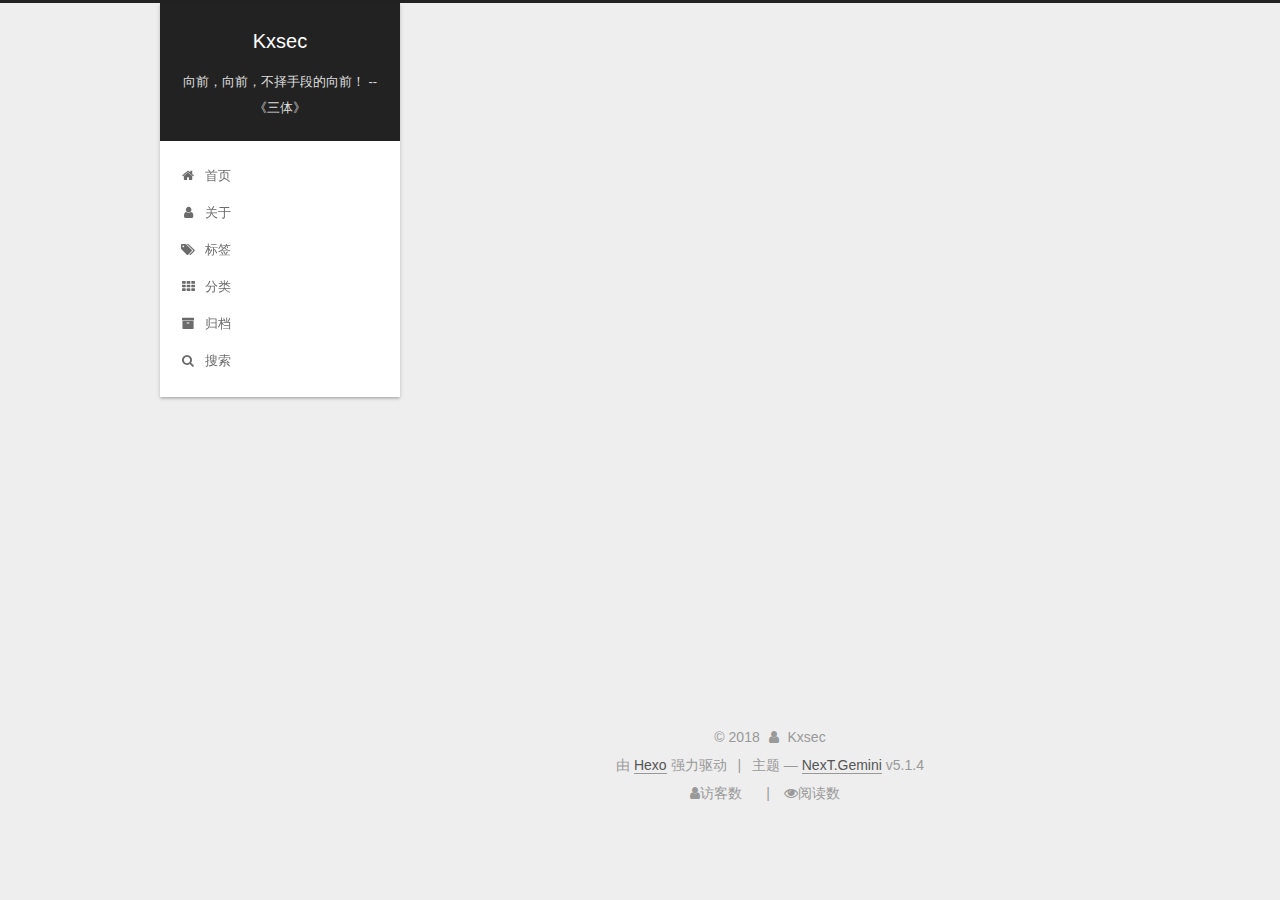
==== about/index.html @ 48787153 "Site updated: 2018-10-13 10:27:13" ====
<!DOCTYPE html>



  


<html class="theme-next gemini use-motion" lang="zh-Hans">
<head>
  <meta charset="UTF-8"/>
<meta http-equiv="X-UA-Compatible" content="IE=edge" />
<meta name="viewport" content="width=device-width, initial-scale=1, maximum-scale=1"/>
<meta name="theme-color" content="#222">









<meta http-equiv="Cache-Control" content="no-transform" />
<meta http-equiv="Cache-Control" content="no-siteapp" />
















  
  
  <link href="/lib/fancybox/source/jquery.fancybox.css?v=2.1.5" rel="stylesheet" type="text/css" />







<link href="/lib/font-awesome/css/font-awesome.min.css?v=4.6.2" rel="stylesheet" type="text/css" />

<link href="/css/main.css?v=5.1.4" rel="stylesheet" type="text/css" />


  <link rel="apple-touch-icon" sizes="180x180" href="/images/apple-touch-icon-next.png?v=5.1.4">


  <link rel="icon" type="image/png" sizes="32x32" href="/images/favicon-32x32-next.png?v=5.1.4">


  <link rel="icon" type="image/png" sizes="16x16" href="/images/favicon-16x16-next.png?v=5.1.4">


  <link rel="mask-icon" href="/images/logo.svg?v=5.1.4" color="#222">





  <meta name="keywords" content="几多离愁" />





  <link rel="alternate" href="/atom.xml" title="Kxsec" type="application/atom+xml" />






<meta name="description" content="总是控制不住自己的三分钟热度，每次总是想着努力去完成自己想要完成的，却往往半途而非。 努力学习，争取早日做一个会写Hello World的Web狗。">
<meta property="og:type" content="website">
<meta property="og:title" content="关于">
<meta property="og:url" content="https://blog.kxsec.com/about/index.html">
<meta property="og:site_name" content="Kxsec">
<meta property="og:description" content="总是控制不住自己的三分钟热度，每次总是想着努力去完成自己想要完成的，却往往半途而非。 努力学习，争取早日做一个会写Hello World的Web狗。">
<meta property="og:locale" content="zh-Hans">
<meta property="og:updated_time" content="2018-04-22T07:34:58.412Z">
<meta name="twitter:card" content="summary">
<meta name="twitter:title" content="关于">
<meta name="twitter:description" content="总是控制不住自己的三分钟热度，每次总是想着努力去完成自己想要完成的，却往往半途而非。 努力学习，争取早日做一个会写Hello World的Web狗。">



<script type="text/javascript" id="hexo.configurations">
  var NexT = window.NexT || {};
  var CONFIG = {
    root: '/',
    scheme: 'Gemini',
    version: '5.1.4',
    sidebar: {"position":"left","display":"post","offset":12,"b2t":false,"scrollpercent":false,"onmobile":false},
    fancybox: true,
    tabs: true,
    motion: {"enable":true,"async":false,"transition":{"post_block":"fadeIn","post_header":"slideDownIn","post_body":"slideDownIn","coll_header":"slideLeftIn","sidebar":"slideUpIn"}},
    duoshuo: {
      userId: '0',
      author: '博主'
    },
    algolia: {
      applicationID: '',
      apiKey: '',
      indexName: '',
      hits: {"per_page":10},
      labels: {"input_placeholder":"Search for Posts","hits_empty":"We didn't find any results for the search: ${query}","hits_stats":"${hits} results found in ${time} ms"}
    }
  };
</script>



  <link rel="canonical" href="https://blog.kxsec.com/about/"/>





  <title>关于 | Kxsec</title>
  








</head>

<body itemscope itemtype="http://schema.org/WebPage" lang="zh-Hans">

  
  
    
  

  <div class="container sidebar-position-left page-post-detail">
    <div class="headband"></div>

    <header id="header" class="header" itemscope itemtype="http://schema.org/WPHeader">
      <div class="header-inner"><div class="site-brand-wrapper">
  <div class="site-meta ">
    

    <div class="custom-logo-site-title">
      <a href="/"  class="brand" rel="start">
        <span class="logo-line-before"><i></i></span>
        <span class="site-title">Kxsec</span>
        <span class="logo-line-after"><i></i></span>
      </a>
    </div>
      
        <p class="site-subtitle">向前，向前，不择手段的向前！ --《三体》</p>
      
  </div>

  <div class="site-nav-toggle">
    <button>
      <span class="btn-bar"></span>
      <span class="btn-bar"></span>
      <span class="btn-bar"></span>
    </button>
  </div>
</div>

<nav class="site-nav">
  

  
    <ul id="menu" class="menu">
      
        
        <li class="menu-item menu-item-home">
          <a href="/" rel="section">
            
              <i class="menu-item-icon fa fa-fw fa-home"></i> <br />
            
            首页
          </a>
        </li>
      
        
        <li class="menu-item menu-item-about">
          <a href="/about/" rel="section">
            
              <i class="menu-item-icon fa fa-fw fa-user"></i> <br />
            
            关于
          </a>
        </li>
      
        
        <li class="menu-item menu-item-tags">
          <a href="/tags/" rel="section">
            
              <i class="menu-item-icon fa fa-fw fa-tags"></i> <br />
            
            标签
          </a>
        </li>
      
        
        <li class="menu-item menu-item-categories">
          <a href="/categories/" rel="section">
            
              <i class="menu-item-icon fa fa-fw fa-th"></i> <br />
            
            分类
          </a>
        </li>
      
        
        <li class="menu-item menu-item-archives">
          <a href="/archives/" rel="section">
            
              <i class="menu-item-icon fa fa-fw fa-archive"></i> <br />
            
            归档
          </a>
        </li>
      

      
        <li class="menu-item menu-item-search">
          
            <a href="javascript:;" class="popup-trigger">
          
            
              <i class="menu-item-icon fa fa-search fa-fw"></i> <br />
            
            搜索
          </a>
        </li>
      
    </ul>
  

  
    <div class="site-search">
      
  <div class="popup search-popup local-search-popup">
  <div class="local-search-header clearfix">
    <span class="search-icon">
      <i class="fa fa-search"></i>
    </span>
    <span class="popup-btn-close">
      <i class="fa fa-times-circle"></i>
    </span>
    <div class="local-search-input-wrapper">
      <input autocomplete="off"
             placeholder="搜索..." spellcheck="false"
             type="text" id="local-search-input">
    </div>
  </div>
  <div id="local-search-result"></div>
</div>



    </div>
  
</nav>



 </div>
    </header>

    <main id="main" class="main">
      <div class="main-inner">
        <div class="content-wrap">
          <div id="content" class="content">
            

  <div id="posts" class="posts-expand">
    
    
    
    <div class="post-block page">
      <header class="post-header">

	<h1 class="post-title" itemprop="name headline">关于</h1>



</header>

      
      
      
      <div class="post-body">
        
        
          <h2 id="总是控制不住自己的三分钟热度，每次总是想着努力去完成自己想要完成的，却往往半途而非。"><a href="#总是控制不住自己的三分钟热度，每次总是想着努力去完成自己想要完成的，却往往半途而非。" class="headerlink" title="总是控制不住自己的三分钟热度，每次总是想着努力去完成自己想要完成的，却往往半途而非。"></a>总是控制不住自己的三分钟热度，每次总是想着努力去完成自己想要完成的，却往往半途而非。</h2><hr>
<h3 id="努力学习，争取早日做一个会写Hello-World的Web狗。"><a href="#努力学习，争取早日做一个会写Hello-World的Web狗。" class="headerlink" title="努力学习，争取早日做一个会写Hello World的Web狗。"></a>努力学习，争取早日做一个会写Hello World的Web狗。</h3>
        
      </div>
      
      
      
    </div>
    
    
    
  </div>


          </div>
          


          

  
    <div class="comments" id="comments">
    </div>
  



        </div>
        
          
  
  <div class="sidebar-toggle">
    <div class="sidebar-toggle-line-wrap">
      <span class="sidebar-toggle-line sidebar-toggle-line-first"></span>
      <span class="sidebar-toggle-line sidebar-toggle-line-middle"></span>
      <span class="sidebar-toggle-line sidebar-toggle-line-last"></span>
    </div>
  </div>

  <aside id="sidebar" class="sidebar">
    
    <div class="sidebar-inner">

      

      
        <ul class="sidebar-nav motion-element">
          <li class="sidebar-nav-toc sidebar-nav-active" data-target="post-toc-wrap">
            文章目录
          </li>
          <li class="sidebar-nav-overview" data-target="site-overview-wrap">
            站点概览
          </li>
        </ul>
      

      <section class="site-overview-wrap sidebar-panel">
        <div class="site-overview">
          <div class="site-author motion-element" itemprop="author" itemscope itemtype="http://schema.org/Person">
            
              <img class="site-author-image" itemprop="image"
                src="http://ou51b4z7g.bkt.clouddn.com/18-1-24/3115122.jpg"
                alt="Kxsec" />
            
              <p class="site-author-name" itemprop="name">Kxsec</p>
              <p class="site-description motion-element" itemprop="description">想去忘却，却怎么都忘却不了的故事</p>
          </div>

          <nav class="site-state motion-element">

            
              <div class="site-state-item site-state-posts">
              
                <a href="/archives/">
              
                  <span class="site-state-item-count">1</span>
                  <span class="site-state-item-name">日志</span>
                </a>
              </div>
            

            

            

          </nav>

          
            <div class="feed-link motion-element">
              <a href="/atom.xml" rel="alternate">
                <i class="fa fa-rss"></i>
                RSS
              </a>
            </div>
          

          
            <div class="links-of-author motion-element">
                
                  <span class="links-of-author-item">
                    <a href="https://github.com/xia-xuan" target="_blank" title="GitHub">
                      
                        <i class="fa fa-fw fa-github"></i>GitHub</a>
                  </span>
                
                  <span class="links-of-author-item">
                    <a href="mailto:admin@lucy-z.cn" target="_blank" title="E-Mail">
                      
                        <i class="fa fa-fw fa-envelope"></i>E-Mail</a>
                  </span>
                
            </div>
          

          
          

          
          
            <div class="links-of-blogroll motion-element links-of-blogroll-block">
              <div class="links-of-blogroll-title">
                <i class="fa  fa-fw fa-link"></i>
                友情链接
              </div>
              <ul class="links-of-blogroll-list">
                
                  <li class="links-of-blogroll-item">
                    <a href="http://www.taolinxs.com/" title="桃林小生" target="_blank">桃林小生</a>
                  </li>
                
              </ul>
            </div>
          

          

        </div>
      </section>

      
      <!--noindex-->
        <section class="post-toc-wrap motion-element sidebar-panel sidebar-panel-active">
          <div class="post-toc">

            
              
            

            
              <div class="post-toc-content"><ol class="nav"><li class="nav-item nav-level-2"><a class="nav-link" href="#总是控制不住自己的三分钟热度，每次总是想着努力去完成自己想要完成的，却往往半途而非。"><span class="nav-number">1.</span> <span class="nav-text">总是控制不住自己的三分钟热度，每次总是想着努力去完成自己想要完成的，却往往半途而非。</span></a><ol class="nav-child"><li class="nav-item nav-level-3"><a class="nav-link" href="#努力学习，争取早日做一个会写Hello-World的Web狗。"><span class="nav-number">1.1.</span> <span class="nav-text">努力学习，争取早日做一个会写Hello World的Web狗。</span></a></li></ol></li></ol></div>
            

          </div>
        </section>
      <!--/noindex-->
      

      

    </div>
  </aside>


        
      </div>
    </main>

    <footer id="footer" class="footer">
      <div class="footer-inner">
        <div class="copyright">&copy; <span itemprop="copyrightYear">2018</span>
  <span class="with-love">
    <i class="fa fa-user"></i>
  </span>
  <span class="author" itemprop="copyrightHolder">Kxsec</span>

  
</div>


  <div class="powered-by">由 <a class="theme-link" target="_blank" href="https://hexo.io">Hexo</a> 强力驱动</div>



  <span class="post-meta-divider">|</span>



  <div class="theme-info">主题 &mdash; <a class="theme-link" target="_blank" href="https://github.com/iissnan/hexo-theme-next">NexT.Gemini</a> v5.1.4</div>




        
<div class="busuanzi-count">
  <script async src="https://dn-lbstatics.qbox.me/busuanzi/2.3/busuanzi.pure.mini.js"></script>

  
    <span class="site-uv">
      <i class="fa fa-user">访客数</i>
      <span class="busuanzi-value" id="busuanzi_value_site_uv"></span>
      
    </span>
  

  
    <span class="site-pv">
      <i class="fa fa-eye">阅读数</i>
      <span class="busuanzi-value" id="busuanzi_value_site_pv"></span>
      
    </span>
  
</div>








        
      </div>
    </footer>

    
      <div class="back-to-top">
        <i class="fa fa-arrow-up"></i>
        
      </div>
    

    

  </div>

  

<script type="text/javascript">
  if (Object.prototype.toString.call(window.Promise) !== '[object Function]') {
    window.Promise = null;
  }
</script>









  












  
  
    <script type="text/javascript" src="/lib/jquery/index.js?v=2.1.3"></script>
  

  
  
    <script type="text/javascript" src="/lib/fastclick/lib/fastclick.min.js?v=1.0.6"></script>
  

  
  
    <script type="text/javascript" src="/lib/jquery_lazyload/jquery.lazyload.js?v=1.9.7"></script>
  

  
  
    <script type="text/javascript" src="/lib/velocity/velocity.min.js?v=1.2.1"></script>
  

  
  
    <script type="text/javascript" src="/lib/velocity/velocity.ui.min.js?v=1.2.1"></script>
  

  
  
    <script type="text/javascript" src="/lib/fancybox/source/jquery.fancybox.pack.js?v=2.1.5"></script>
  


  


  <script type="text/javascript" src="/js/src/utils.js?v=5.1.4"></script>

  <script type="text/javascript" src="/js/src/motion.js?v=5.1.4"></script>



  
  


  <script type="text/javascript" src="/js/src/affix.js?v=5.1.4"></script>

  <script type="text/javascript" src="/js/src/schemes/pisces.js?v=5.1.4"></script>



  
  <script type="text/javascript" src="/js/src/scrollspy.js?v=5.1.4"></script>
<script type="text/javascript" src="/js/src/post-details.js?v=5.1.4"></script>



  


  <script type="text/javascript" src="/js/src/bootstrap.js?v=5.1.4"></script>



  


  




	





  





  










  <script src="//cdn1.lncld.net/static/js/3.0.4/av-min.js"></script>
  <script src="//unpkg.com/valine/dist/Valine.min.js"></script>
  
  <script type="text/javascript">
    var GUEST = ['nick','mail','link'];
    var guest = 'nick,mail,link';
    guest = guest.split(',').filter(item=>{
      return GUEST.indexOf(item)>-1;
    });
    new Valine({
        el: '#comments' ,
        verify: false,
        notify: false,
        appId: 'VLkX0DNXxpxUUmw8aRlpOcux-gzGzoHsz',
        appKey: 'DXpPMRr89WO0cxkoDJTVe1cX',
        placeholder: '为了未来！干杯🍻',
        avatar:'mm',
        guest_info:guest,
        pageSize:'10' || 10,
    });
  </script>



  

  <script type="text/javascript">
    // Popup Window;
    var isfetched = false;
    var isXml = true;
    // Search DB path;
    var search_path = "search.xml";
    if (search_path.length === 0) {
      search_path = "search.xml";
    } else if (/json$/i.test(search_path)) {
      isXml = false;
    }
    var path = "/" + search_path;
    // monitor main search box;

    var onPopupClose = function (e) {
      $('.popup').hide();
      $('#local-search-input').val('');
      $('.search-result-list').remove();
      $('#no-result').remove();
      $(".local-search-pop-overlay").remove();
      $('body').css('overflow', '');
    }

    function proceedsearch() {
      $("body")
        .append('<div class="search-popup-overlay local-search-pop-overlay"></div>')
        .css('overflow', 'hidden');
      $('.search-popup-overlay').click(onPopupClose);
      $('.popup').toggle();
      var $localSearchInput = $('#local-search-input');
      $localSearchInput.attr("autocapitalize", "none");
      $localSearchInput.attr("autocorrect", "off");
      $localSearchInput.focus();
    }

    // search function;
    var searchFunc = function(path, search_id, content_id) {
      'use strict';

      // start loading animation
      $("body")
        .append('<div class="search-popup-overlay local-search-pop-overlay">' +
          '<div id="search-loading-icon">' +
          '<i class="fa fa-spinner fa-pulse fa-5x fa-fw"></i>' +
          '</div>' +
          '</div>')
        .css('overflow', 'hidden');
      $("#search-loading-icon").css('margin', '20% auto 0 auto').css('text-align', 'center');

      $.ajax({
        url: path,
        dataType: isXml ? "xml" : "json",
        async: true,
        success: function(res) {
          // get the contents from search data
          isfetched = true;
          $('.popup').detach().appendTo('.header-inner');
          var datas = isXml ? $("entry", res).map(function() {
            return {
              title: $("title", this).text(),
              content: $("content",this).text(),
              url: $("url" , this).text()
            };
          }).get() : res;
          var input = document.getElementById(search_id);
          var resultContent = document.getElementById(content_id);
          var inputEventFunction = function() {
            var searchText = input.value.trim().toLowerCase();
            var keywords = searchText.split(/[\s\-]+/);
            if (keywords.length > 1) {
              keywords.push(searchText);
            }
            var resultItems = [];
            if (searchText.length > 0) {
              // perform local searching
              datas.forEach(function(data) {
                var isMatch = false;
                var hitCount = 0;
                var searchTextCount = 0;
                var title = data.title.trim();
                var titleInLowerCase = title.toLowerCase();
                var content = data.content.trim().replace(/<[^>]+>/g,"");
                var contentInLowerCase = content.toLowerCase();
                var articleUrl = decodeURIComponent(data.url);
                var indexOfTitle = [];
                var indexOfContent = [];
                // only match articles with not empty titles
                if(title != '') {
                  keywords.forEach(function(keyword) {
                    function getIndexByWord(word, text, caseSensitive) {
                      var wordLen = word.length;
                      if (wordLen === 0) {
                        return [];
                      }
                      var startPosition = 0, position = [], index = [];
                      if (!caseSensitive) {
                        text = text.toLowerCase();
                        word = word.toLowerCase();
                      }
                      while ((position = text.indexOf(word, startPosition)) > -1) {
                        index.push({position: position, word: word});
                        startPosition = position + wordLen;
                      }
                      return index;
                    }

                    indexOfTitle = indexOfTitle.concat(getIndexByWord(keyword, titleInLowerCase, false));
                    indexOfContent = indexOfContent.concat(getIndexByWord(keyword, contentInLowerCase, false));
                  });
                  if (indexOfTitle.length > 0 || indexOfContent.length > 0) {
                    isMatch = true;
                    hitCount = indexOfTitle.length + indexOfContent.length;
                  }
                }

                // show search results

                if (isMatch) {
                  // sort index by position of keyword

                  [indexOfTitle, indexOfContent].forEach(function (index) {
                    index.sort(function (itemLeft, itemRight) {
                      if (itemRight.position !== itemLeft.position) {
                        return itemRight.position - itemLeft.position;
                      } else {
                        return itemLeft.word.length - itemRight.word.length;
                      }
                    });
                  });

                  // merge hits into slices

                  function mergeIntoSlice(text, start, end, index) {
                    var item = index[index.length - 1];
                    var position = item.position;
                    var word = item.word;
                    var hits = [];
                    var searchTextCountInSlice = 0;
                    while (position + word.length <= end && index.length != 0) {
                      if (word === searchText) {
                        searchTextCountInSlice++;
                      }
                      hits.push({position: position, length: word.length});
                      var wordEnd = position + word.length;

                      // move to next position of hit

                      index.pop();
                      while (index.length != 0) {
                        item = index[index.length - 1];
                        position = item.position;
                        word = item.word;
                        if (wordEnd > position) {
                          index.pop();
                        } else {
                          break;
                        }
                      }
                    }
                    searchTextCount += searchTextCountInSlice;
                    return {
                      hits: hits,
                      start: start,
                      end: end,
                      searchTextCount: searchTextCountInSlice
                    };
                  }

                  var slicesOfTitle = [];
                  if (indexOfTitle.length != 0) {
                    slicesOfTitle.push(mergeIntoSlice(title, 0, title.length, indexOfTitle));
                  }

                  var slicesOfContent = [];
                  while (indexOfContent.length != 0) {
                    var item = indexOfContent[indexOfContent.length - 1];
                    var position = item.position;
                    var word = item.word;
                    // cut out 100 characters
                    var start = position - 20;
                    var end = position + 80;
                    if(start < 0){
                      start = 0;
                    }
                    if (end < position + word.length) {
                      end = position + word.length;
                    }
                    if(end > content.length){
                      end = content.length;
                    }
                    slicesOfContent.push(mergeIntoSlice(content, start, end, indexOfContent));
                  }

                  // sort slices in content by search text's count and hits' count

                  slicesOfContent.sort(function (sliceLeft, sliceRight) {
                    if (sliceLeft.searchTextCount !== sliceRight.searchTextCount) {
                      return sliceRight.searchTextCount - sliceLeft.searchTextCount;
                    } else if (sliceLeft.hits.length !== sliceRight.hits.length) {
                      return sliceRight.hits.length - sliceLeft.hits.length;
                    } else {
                      return sliceLeft.start - sliceRight.start;
                    }
                  });

                  // select top N slices in content

                  var upperBound = parseInt('1');
                  if (upperBound >= 0) {
                    slicesOfContent = slicesOfContent.slice(0, upperBound);
                  }

                  // highlight title and content

                  function highlightKeyword(text, slice) {
                    var result = '';
                    var prevEnd = slice.start;
                    slice.hits.forEach(function (hit) {
                      result += text.substring(prevEnd, hit.position);
                      var end = hit.position + hit.length;
                      result += '<b class="search-keyword">' + text.substring(hit.position, end) + '</b>';
                      prevEnd = end;
                    });
                    result += text.substring(prevEnd, slice.end);
                    return result;
                  }

                  var resultItem = '';

                  if (slicesOfTitle.length != 0) {
                    resultItem += "<li><a href='" + articleUrl + "' class='search-result-title'>" + highlightKeyword(title, slicesOfTitle[0]) + "</a>";
                  } else {
                    resultItem += "<li><a href='" + articleUrl + "' class='search-result-title'>" + title + "</a>";
                  }

                  slicesOfContent.forEach(function (slice) {
                    resultItem += "<a href='" + articleUrl + "'>" +
                      "<p class=\"search-result\">" + highlightKeyword(content, slice) +
                      "...</p>" + "</a>";
                  });

                  resultItem += "</li>";
                  resultItems.push({
                    item: resultItem,
                    searchTextCount: searchTextCount,
                    hitCount: hitCount,
                    id: resultItems.length
                  });
                }
              })
            };
            if (keywords.length === 1 && keywords[0] === "") {
              resultContent.innerHTML = '<div id="no-result"><i class="fa fa-search fa-5x" /></div>'
            } else if (resultItems.length === 0) {
              resultContent.innerHTML = '<div id="no-result"><i class="fa fa-frown-o fa-5x" /></div>'
            } else {
              resultItems.sort(function (resultLeft, resultRight) {
                if (resultLeft.searchTextCount !== resultRight.searchTextCount) {
                  return resultRight.searchTextCount - resultLeft.searchTextCount;
                } else if (resultLeft.hitCount !== resultRight.hitCount) {
                  return resultRight.hitCount - resultLeft.hitCount;
                } else {
                  return resultRight.id - resultLeft.id;
                }
              });
              var searchResultList = '<ul class=\"search-result-list\">';
              resultItems.forEach(function (result) {
                searchResultList += result.item;
              })
              searchResultList += "</ul>";
              resultContent.innerHTML = searchResultList;
            }
          }

          if ('auto' === 'auto') {
            input.addEventListener('input', inputEventFunction);
          } else {
            $('.search-icon').click(inputEventFunction);
            input.addEventListener('keypress', function (event) {
              if (event.keyCode === 13) {
                inputEventFunction();
              }
            });
          }

          // remove loading animation
          $(".local-search-pop-overlay").remove();
          $('body').css('overflow', '');

          proceedsearch();
        }
      });
    }

    // handle and trigger popup window;
    $('.popup-trigger').click(function(e) {
      e.stopPropagation();
      if (isfetched === false) {
        searchFunc(path, 'local-search-input', 'local-search-result');
      } else {
        proceedsearch();
      };
    });

    $('.popup-btn-close').click(onPopupClose);
    $('.popup').click(function(e){
      e.stopPropagation();
    });
    $(document).on('keyup', function (event) {
      var shouldDismissSearchPopup = event.which === 27 &&
        $('.search-popup').is(':visible');
      if (shouldDismissSearchPopup) {
        onPopupClose();
      }
    });
  </script>





  

  

  

  
  

  

  

  

<script src="/live2dw/lib/L2Dwidget.min.js?0c58a1486de42ac6cc1c59c7d98ae887"></script><script>L2Dwidget.init({"pluginModelPath":"assets/","model":{"jsonPath":"live2d-widget-model-shizuku"},"display":{"position":"right","width":150,"height":300},"mobile":{"show":true},"log":false,"pluginJsPath":"lib/","pluginRootPath":"live2dw/","tagMode":false});</script></body>
</html>
<script type="text/javascript" src="js/src/love.js"></script>
---- css/main.css ----
/* normalize.css v3.0.2 | MIT License | git.io/normalize */
html {
  font-family: sans-serif; /* 1 */
  -ms-text-size-adjust: 100%; /* 2 */
  -webkit-text-size-adjust: 100%; /* 2 */
}
body {
  margin: 0;
}
article,
aside,
details,
figcaption,
figure,
footer,
header,
hgroup,
main,
menu,
nav,
section,
summary {
  display: block;
}
audio,
canvas,
progress,
video {
  display: inline-block; /* 1 */
  vertical-align: baseline; /* 2 */
}
audio:not([controls]) {
  display: none;
  height: 0;
}
[hidden],
template {
  display: none;
}
a {
  background-color: transparent;
}
a:active,
a:hover {
  outline: 0;
}
abbr[title] {
  border-bottom: 1px dotted;
}
b,
strong {
  font-weight: bold;
}
dfn {
  font-style: italic;
}
h1 {
  font-size: 2em;
  margin: 0.67em 0;
}
mark {
  background: #ff0;
  color: #000;
}
small {
  font-size: 80%;
}
sub,
sup {
  font-size: 75%;
  line-height: 0;
  position: relative;
  vertical-align: baseline;
}
sup {
  top: -0.5em;
}
sub {
  bottom: -0.25em;
}
img {
  border: 0;
}
svg:not(:root) {
  overflow: hidden;
}
figure {
  margin: 1em 40px;
}
hr {
  -moz-box-sizing: content-box;
  box-sizing: content-box;
  height: 0;
}
pre {
  overflow: auto;
}
code,
kbd,
pre,
samp {
  font-family: monospace, monospace;
  font-size: 1em;
}
button,
input,
optgroup,
select,
textarea {
  color: inherit; /* 1 */
  font: inherit; /* 2 */
  margin: 0; /* 3 */
}
button {
  overflow: visible;
}
button,
select {
  text-transform: none;
}
button,
html input[type="button"],
input[type="reset"],
input[type="submit"] {
  -webkit-appearance: button; /* 2 */
  cursor: pointer; /* 3 */
}
button[disabled],
html input[disabled] {
  cursor: default;
}
button::-moz-focus-inner,
input::-moz-focus-inner {
  border: 0;
  padding: 0;
}
input {
  line-height: normal;
}
input[type="checkbox"],
input[type="radio"] {
  box-sizing: border-box; /* 1 */
  padding: 0; /* 2 */
}
input[type="number"]::-webkit-inner-spin-button,
input[type="number"]::-webkit-outer-spin-button {
  height: auto;
}
input[type="search"] {
  -webkit-appearance: textfield; /* 1 */
  -moz-box-sizing: content-box;
  -webkit-box-sizing: content-box; /* 2 */
  box-sizing: content-box;
}
input[type="search"]::-webkit-search-cancel-button,
input[type="search"]::-webkit-search-decoration {
  -webkit-appearance: none;
}
fieldset {
  border: 1px solid #c0c0c0;
  margin: 0 2px;
  padding: 0.35em 0.625em 0.75em;
}
legend {
  border: 0; /* 1 */
  padding: 0; /* 2 */
}
textarea {
  overflow: auto;
}
optgroup {
  font-weight: bold;
}
table {
  border-collapse: collapse;
  border-spacing: 0;
}
td,
th {
  padding: 0;
}
::selection {
  background: #262a30;
  color: #fff;
}
body {
  position: relative;
  font-family: 'Lato', "PingFang SC", "Microsoft YaHei", sans-serif;
  font-size: 14px;
  line-height: 2;
  color: #555;
  background: #eee;
}
@media (max-width: 767px) {
  body {
    padding-right: 0 !important;
  }
}
@media (min-width: 768px) and (max-width: 991px) {
  body {
    padding-right: 0 !important;
  }
}
@media (min-width: 1600px) {
  body {
    font-size: 16px;
  }
}
h1,
h2,
h3,
h4,
h5,
h6 {
  margin: 0;
  padding: 0;
  font-weight: bold;
  line-height: 1.5;
  font-family: 'Lato', "PingFang SC", "Microsoft YaHei", sans-serif;
}
h2,
h3,
h4,
h5,
h6 {
  margin: 20px 0 15px;
}
h1 {
  font-size: 22px;
}
@media (max-width: 767px) {
  h1 {
    font-size: 18px;
  }
}
h2 {
  font-size: 20px;
}
@media (max-width: 767px) {
  h2 {
    font-size: 16px;
  }
}
h3 {
  font-size: 18px;
}
@media (max-width: 767px) {
  h3 {
    font-size: 14px;
  }
}
h4 {
  font-size: 16px;
}
@media (max-width: 767px) {
  h4 {
    font-size: 12px;
  }
}
h5 {
  font-size: 14px;
}
@media (max-width: 767px) {
  h5 {
    font-size: 10px;
  }
}
h6 {
  font-size: 12px;
}
@media (max-width: 767px) {
  h6 {
    font-size: 8px;
  }
}
p {
  margin: 0 0 20px 0;
}
a {
  color: #555;
  text-decoration: none;
  outline: none;
  border-bottom: 1px solid #999;
  word-wrap: break-word;
}
a:hover {
  color: #222;
  border-bottom-color: #222;
}
blockquote {
  margin: 0;
  padding: 0;
}
img {
  display: block;
  margin: auto;
  max-width: 100%;
  height: auto;
}
hr {
  margin: 40px 0;
  height: 3px;
  border: none;
  background-color: #ddd;
  background-image: repeating-linear-gradient(-45deg, #fff, #fff 4px, transparent 4px, transparent 8px);
}
blockquote {
  padding: 0 15px;
  color: #666;
  border-left: 4px solid #ddd;
}
blockquote cite::before {
  content: "-";
  padding: 0 5px;
}
dt {
  font-weight: 700;
}
dd {
  margin: 0;
  padding: 0;
}
kbd {
  border: 1px solid #ccc;
  border-radius: 0.2em;
  box-shadow: 0.1em 0.1em 0.2em rgba(0,0,0,0.1);
  background-color: #f9f9f9;
  font-family: inherit;
  background-image: -webkit-linear-gradient(top, #eee, #fff, #eee);
  padding: 0.1em 0.3em;
  white-space: nowrap;
}
.text-left {
  text-align: left;
}
.text-center {
  text-align: center;
}
.text-right {
  text-align: right;
}
.text-justify {
  text-align: justify;
}
.text-nowrap {
  white-space: nowrap;
}
.text-lowercase {
  text-transform: lowercase;
}
.text-uppercase {
  text-transform: uppercase;
}
.text-capitalize {
  text-transform: capitalize;
}
.center-block {
  display: block;
  margin-left: auto;
  margin-right: auto;
}
.clearfix:before,
.clearfix:after {
  content: " ";
  display: table;
}
.clearfix:after {
  clear: both;
}
.pullquote {
  width: 45%;
}
.pullquote.left {
  float: left;
  margin-left: 5px;
  margin-right: 10px;
}
.pullquote.right {
  float: right;
  margin-left: 10px;
  margin-right: 5px;
}
.affix.affix.affix {
  position: fixed;
}
.translation {
  margin-top: -20px;
  font-size: 14px;
  color: #999;
}
.scrollbar-measure {
  width: 100px;
  height: 100px;
  overflow: scroll;
  position: absolute;
  top: -9999px;
}
.use-motion .motion-element {
  opacity: 0;
}
table {
  margin: 20px 0;
  width: 100%;
  border-collapse: collapse;
  border-spacing: 0;
  border: 1px solid #ddd;
  font-size: 14px;
  table-layout: fixed;
  word-wrap: break-all;
}
table>tbody>tr:nth-of-type(odd) {
  background-color: #f9f9f9;
}
table>tbody>tr:hover {
  background-color: #f5f5f5;
}
caption,
th,
td {
  padding: 8px;
  text-align: left;
  vertical-align: middle;
  font-weight: normal;
}
th,
td {
  border-bottom: 3px solid #ddd;
  border-right: 1px solid #eee;
}
th {
  padding-bottom: 10px;
  font-weight: 700;
}
td {
  border-bottom-width: 1px;
}
html,
body {
  height: 100%;
}
.container {
  position: relative;
  min-height: 100%;
}
.header-inner {
  margin: 0 auto;
  padding: 100px 0 70px;
  width: calc(100% - 252px);
}
@media (min-width: 1600px) {
  .container .header-inner {
    width: 900px;
  }
}
.main {
  padding-bottom: 150px;
}
.main-inner {
  margin: 0 auto;
  width: calc(100% - 252px);
}
@media (min-width: 1600px) {
  .container .main-inner {
    width: 900px;
  }
}
.footer {
  position: absolute;
  left: 0;
  bottom: 0;
  width: 100%;
  min-height: 50px;
}
.footer-inner {
  box-sizing: border-box;
  margin: 20px auto;
  width: calc(100% - 252px);
}
@media (min-width: 1600px) {
  .container .footer-inner {
    width: 900px;
  }
}
pre,
.highlight {
  overflow: auto;
  margin: 20px 0;
  padding: 0;
  font-size: 13px;
  color: #4d4d4c;
  background: #f7f7f7;
  line-height: 1.6;
}
pre,
code {
  font-family: consolas, Menlo, "PingFang SC", "Microsoft YaHei", monospace;
}
code {
  padding: 2px 4px;
  word-wrap: break-word;
  color: #555;
  background: #eee;
  border-radius: 3px;
  font-size: 13px;
}
pre {
  padding: 10px;
}
pre code {
  padding: 0;
  color: #4d4d4c;
  background: none;
  text-shadow: none;
}
.highlight {
  border-radius: 1px;
}
.highlight pre {
  border: none;
  margin: 0;
  padding: 10px 0;
}
.highlight table {
  margin: 0;
  width: auto;
  border: none;
}
.highlight td {
  border: none;
  padding: 0;
}
.highlight figcaption {
  font-size: 1em;
  color: #4d4d4c;
  line-height: 1em;
  margin-bottom: 1em;
}
.highlight figcaption:before,
.highlight figcaption:after {
  content: " ";
  display: table;
}
.highlight figcaption:after {
  clear: both;
}
.highlight figcaption a {
  float: right;
  color: #4d4d4c;
}
.highlight figcaption a:hover {
  border-bottom-color: #4d4d4c;
}
.highlight .gutter pre {
  padding-left: 10px;
  padding-right: 10px;
  color: #869194;
  text-align: right;
  background-color: #eff2f3;
}
.highlight .code pre {
  width: 100%;
  padding-left: 10px;
  padding-right: 10px;
  background-color: #f7f7f7;
}
.highlight .line {
  height: 20px;
}
.gutter {
  -webkit-user-select: none;
  -moz-user-select: none;
  -ms-user-select: none;
  user-select: none;
}
.gist table {
  width: auto;
}
.gist table td {
  border: none;
}
pre .deletion {
  background: #fdd;
}
pre .addition {
  background: #dfd;
}
pre .meta {
  color: #8959a8;
}
pre .comment {
  color: #8e908c;
}
pre .variable,
pre .attribute,
pre .tag,
pre .regexp,
pre .ruby .constant,
pre .xml .tag .title,
pre .xml .pi,
pre .xml .doctype,
pre .html .doctype,
pre .css .id,
pre .css .class,
pre .css .pseudo {
  color: #c82829;
}
pre .number,
pre .preprocessor,
pre .built_in,
pre .literal,
pre .params,
pre .constant,
pre .command {
  color: #f5871f;
}
pre .ruby .class .title,
pre .css .rules .attribute,
pre .string,
pre .value,
pre .inheritance,
pre .header,
pre .ruby .symbol,
pre .xml .cdata,
pre .special,
pre .number,
pre .formula {
  color: #718c00;
}
pre .title,
pre .css .hexcolor {
  color: #3e999f;
}
pre .function,
pre .python .decorator,
pre .python .title,
pre .ruby .function .title,
pre .ruby .title .keyword,
pre .perl .sub,
pre .javascript .title,
pre .coffeescript .title {
  color: #4271ae;
}
pre .keyword,
pre .javascript .function {
  color: #8959a8;
}
.full-image.full-image.full-image.full-image {
  border: none;
  max-width: 100%;
  width: auto;
  margin: 20px auto 25px;
}
@media (min-width: 992px) {
  .full-image.full-image.full-image.full-image {
    max-width: none;
    width: 118%;
    margin: 0 -9%;
  }
}
.blockquote-center,
.page-home .post-type-quote blockquote,
.page-post-detail .post-type-quote blockquote {
  position: relative;
  margin: 40px 0;
  padding: 0;
  border-left: none;
  text-align: center;
}
.blockquote-center::before,
.page-home .post-type-quote blockquote::before,
.page-post-detail .post-type-quote blockquote::before,
.blockquote-center::after,
.page-home .post-type-quote blockquote::after,
.page-post-detail .post-type-quote blockquote::after {
  position: absolute;
  content: ' ';
  display: block;
  width: 100%;
  height: 24px;
  opacity: 0.2;
  background-repeat: no-repeat;
  background-position: 0 -6px;
  background-size: 22px 22px;
}
.blockquote-center::before,
.page-home .post-type-quote blockquote::before,
.page-post-detail .post-type-quote blockquote::before {
  top: -20px;
  background-image: url("../images/quote-l.svg");
  border-top: 1px solid #ccc;
}
.blockquote-center::after,
.page-home .post-type-quote blockquote::after,
.page-post-detail .post-type-quote blockquote::after {
  bottom: -20px;
  background-image: url("../images/quote-r.svg");
  border-bottom: 1px solid #ccc;
  background-position: 100% 8px;
}
.blockquote-center p,
.page-home .post-type-quote blockquote p,
.page-post-detail .post-type-quote blockquote p,
.blockquote-center div,
.page-home .post-type-quote blockquote div,
.page-post-detail .post-type-quote blockquote div {
  text-align: center;
}
.post .post-body .group-picture img {
  box-sizing: border-box;
  padding: 0 3px;
  border: none;
}
.post .group-picture-row {
  overflow: hidden;
  margin-top: 6px;
}
.post .group-picture-row:first-child {
  margin-top: 0;
}
.post .group-picture-column {
  float: left;
}
.page-post-detail .post-body .group-picture-column {
  float: none;
  margin-top: 10px;
  width: auto !important;
}
.page-post-detail .post-body .group-picture-column img {
  margin: 0 auto;
}
.page-archive .group-picture-container {
  overflow: hidden;
}
.page-archive .group-picture-row {
  float: left;
}
.page-archive .group-picture-row:first-child {
  margin-top: 6px;
}
.page-archive .group-picture-column {
  max-width: 150px;
  max-height: 150px;
}
.post-body .note {
  position: relative;
  padding: 15px;
  margin-bottom: 20px;
  border: 1px solid #eee;
  border-left-width: 5px;
  border-radius: 3px;
}
.post-body .note h2,
.post-body .note h3,
.post-body .note h4,
.post-body .note h5,
.post-body .note h6 {
  margin-top: 0;
  margin-bottom: 0;
  border-bottom: initial;
  padding-top: 0 !important;
}
.post-body .note p:first-child,
.post-body .note ul:first-child,
.post-body .note ol:first-child,
.post-body .note table:first-child,
.post-body .note pre:first-child,
.post-body .note blockquote:first-child {
  margin-top: 0;
}
.post-body .note p:last-child,
.post-body .note ul:last-child,
.post-body .note ol:last-child,
.post-body .note table:last-child,
.post-body .note pre:last-child,
.post-body .note blockquote:last-child {
  margin-bottom: 0;
}
.post-body .note.default {
  border-left-color: #777;
}
.post-body .note.default h2,
.post-body .note.default h3,
.post-body .note.default h4,
.post-body .note.default h5,
.post-body .note.default h6 {
  color: #777;
}
.post-body .note.primary {
  border-left-color: #6f42c1;
}
.post-body .note.primary h2,
.post-body .note.primary h3,
.post-body .note.primary h4,
.post-body .note.primary h5,
.post-body .note.primary h6 {
  color: #6f42c1;
}
.post-body .note.info {
  border-left-color: #428bca;
}
.post-body .note.info h2,
.post-body .note.info h3,
.post-body .note.info h4,
.post-body .note.info h5,
.post-body .note.info h6 {
  color: #428bca;
}
.post-body .note.success {
  border-left-color: #5cb85c;
}
.post-body .note.success h2,
.post-body .note.success h3,
.post-body .note.success h4,
.post-body .note.success h5,
.post-body .note.success h6 {
  color: #5cb85c;
}
.post-body .note.warning {
  border-left-color: #f0ad4e;
}
.post-body .note.warning h2,
.post-body .note.warning h3,
.post-body .note.warning h4,
.post-body .note.warning h5,
.post-body .note.warning h6 {
  color: #f0ad4e;
}
.post-body .note.danger {
  border-left-color: #d9534f;
}
.post-body .note.danger h2,
.post-body .note.danger h3,
.post-body .note.danger h4,
.post-body .note.danger h5,
.post-body .note.danger h6 {
  color: #d9534f;
}
.post-body .label {
  display: inline;
  padding: 0 2px;
  white-space: nowrap;
}
.post-body .label.default {
  background-color: #f0f0f0;
}
.post-body .label.primary {
  background-color: #efe6f7;
}
.post-body .label.info {
  background-color: #e5f2f8;
}
.post-body .label.success {
  background-color: #e7f4e9;
}
.post-body .label.warning {
  background-color: #fcf6e1;
}
.post-body .label.danger {
  background-color: #fae8eb;
}
.post-body .tabs {
  position: relative;
  display: block;
  margin-bottom: 20px;
  padding-top: 10px;
}
.post-body .tabs ul.nav-tabs {
  margin: 0;
  padding: 0;
  display: flex;
  margin-bottom: -1px;
}
@media (max-width: 413px) {
  .post-body .tabs ul.nav-tabs {
    display: block;
    margin-bottom: 5px;
  }
}
.post-body .tabs ul.nav-tabs li.tab {
  list-style-type: none !important;
  margin: 0 0.25em 0 0;
  border-top: 3px solid transparent;
  border-left: 1px solid transparent;
  border-right: 1px solid transparent;
}
@media (max-width: 413px) {
  .post-body .tabs ul.nav-tabs li.tab {
    margin: initial;
    border-top: 1px solid transparent;
    border-left: 3px solid transparent;
    border-right: 1px solid transparent;
    border-bottom: 1px solid transparent;
  }
}
.post-body .tabs ul.nav-tabs li.tab a {
  outline: 0;
  border-bottom: initial;
  display: block;
  line-height: 1.8em;
  padding: 0.25em 0.75em;
  transition-duration: 0.2s;
  transition-timing-function: ease-out;
  transition-delay: 0s;
}
.post-body .tabs ul.nav-tabs li.tab a i {
  width: 1.285714285714286em;
}
.post-body .tabs ul.nav-tabs li.tab.active {
  border-top: 3px solid #fc6423;
  border-left: 1px solid #ddd;
  border-right: 1px solid #ddd;
  background-color: #fff;
}
@media (max-width: 413px) {
  .post-body .tabs ul.nav-tabs li.tab.active {
    border-top: 1px solid #ddd;
    border-left: 3px solid #fc6423;
    border-right: 1px solid #ddd;
    border-bottom: 1px solid #ddd;
  }
}
.post-body .tabs ul.nav-tabs li.tab.active a {
  cursor: default;
  color: #555;
}
.post-body .tabs .tab-content {
  background-color: #fff;
}
.post-body .tabs .tab-content .tab-pane {
  border: 1px solid #ddd;
  padding: 20px 20px 0 20px;
}
.post-body .tabs .tab-content .tab-pane:not(.active) {
  display: none !important;
}
.post-body .tabs .tab-content .tab-pane.active {
  display: block !important;
}
.btn {
  display: inline-block;
  padding: 0 20px;
  font-size: 14px;
  color: #555;
  background: #fff;
  border: 2px solid #555;
  text-decoration: none;
  border-radius: 2px;
  transition-property: background-color;
  transition-duration: 0.2s;
  transition-timing-function: ease-in-out;
  transition-delay: 0s;
  line-height: 2;
}
.btn:hover {
  border-color: #222;
  color: #fff;
  background: #222;
}
.btn +.btn {
  margin: 0 0 8px 8px;
}
.btn .fa-fw {
  width: 1.285714285714286em;
  text-align: left;
}
.btn-bar {
  display: block;
  width: 22px;
  height: 2px;
  background: #555;
  border-radius: 1px;
}
.btn-bar+.btn-bar {
  margin-top: 4px;
}
.pagination {
  margin: 120px 0 40px;
  text-align: center;
  border-top: 1px solid #eee;
}
.page-number-basic,
.pagination .prev,
.pagination .next,
.pagination .page-number,
.pagination .space {
  display: inline-block;
  position: relative;
  top: -1px;
  margin: 0 10px;
  padding: 0 11px;
}
@media (max-width: 767px) {
  .page-number-basic,
  .pagination .prev,
  .pagination .next,
  .pagination .page-number,
  .pagination .space {
    margin: 0 5px;
  }
}
.pagination .prev,
.pagination .next,
.pagination .page-number {
  border-bottom: 0;
  border-top: 1px solid #eee;
  transition-property: border-color;
  transition-duration: 0.2s;
  transition-timing-function: ease-in-out;
  transition-delay: 0s;
}
.pagination .prev:hover,
.pagination .next:hover,
.pagination .page-number:hover {
  border-top-color: #222;
}
.pagination .space {
  padding: 0;
  margin: 0;
}
.pagination .prev {
  margin-left: 0;
}
.pagination .next {
  margin-right: 0;
}
.pagination .page-number.current {
  color: #fff;
  background: #ccc;
  border-top-color: #ccc;
}
@media (max-width: 767px) {
  .pagination {
    border-top: none;
  }
  .pagination .prev,
  .pagination .next,
  .pagination .page-number {
    margin-bottom: 10px;
    border-top: 0;
    border-bottom: 1px solid #eee;
    padding: 0 10px;
  }
  .pagination .prev:hover,
  .pagination .next:hover,
  .pagination .page-number:hover {
    border-bottom-color: #222;
  }
}
.comments {
  margin: 60px 20px 0;
}
.tag-cloud {
  text-align: center;
}
.tag-cloud a {
  display: inline-block;
  margin: 10px;
}
.back-to-top {
  box-sizing: border-box;
  position: fixed;
  bottom: -100px;
  right: 30px;
  z-index: 1050;
  padding: 0 6px;
  width: 24px;
  background: #222;
  font-size: 12px;
  opacity: 0.6;
  color: #fff;
  cursor: pointer;
  text-align: center;
  -webkit-transform: translateZ(0);
  transition-property: bottom;
  transition-duration: 0.2s;
  transition-timing-function: ease-in-out;
  transition-delay: 0s;
}
@media (min-width: 768px) and (max-width: 991px) {
  .back-to-top {
    display: none !important;
  }
}
@media (max-width: 767px) {
  .back-to-top {
    display: none !important;
  }
}
.back-to-top.back-to-top-on {
  bottom: 30px;
}
.header {
  background: transparent;
}
.header-inner {
  position: relative;
}
.headband {
  height: 3px;
  background: #222;
}
.site-meta {
  margin: 0;
  text-align: center;
}
@media (max-width: 767px) {
  .site-meta {
    text-align: center;
  }
}
.brand {
  position: relative;
  display: inline-block;
  padding: 0 40px;
  color: #fff;
  background: #222;
  border-bottom: none;
}
.brand:hover {
  color: #fff;
}
.logo {
  display: inline-block;
  margin-right: 5px;
  line-height: 36px;
  vertical-align: top;
}
.site-title {
  display: inline-block;
  vertical-align: top;
  line-height: 36px;
  font-size: 20px;
  font-weight: normal;
  font-family: 'Lato', "PingFang SC", "Microsoft YaHei", sans-serif;
}
.site-subtitle {
  margin-top: 10px;
  font-size: 13px;
  color: #ddd;
}
.use-motion .brand {
  opacity: 0;
}
.use-motion .logo,
.use-motion .site-title,
.use-motion .site-subtitle {
  opacity: 0;
  position: relative;
  top: -10px;
}
.site-nav-toggle {
  display: none;
  position: absolute;
  top: 10px;
  left: 10px;
}
@media (max-width: 767px) {
  .site-nav-toggle {
    display: block;
  }
}
.site-nav-toggle button {
  margin-top: 2px;
  padding: 9px 10px;
  background: transparent;
  border: none;
}
@media (max-width: 767px) {
  .site-nav {
    display: none;
    margin: 0 -10px;
    padding: 0 10px;
    clear: both;
    border-top: 1px solid #ddd;
  }
}
@media (min-width: 768px) and (max-width: 991px) {
  .site-nav {
    display: block !important;
  }
}
@media (min-width: 992px) {
  .site-nav {
    display: block !important;
  }
}
.menu {
  margin-top: 20px;
  padding-left: 0;
  text-align: center;
}
.menu .menu-item {
  display: inline-block;
  margin: 0 10px;
  list-style: none;
}
@media screen and (max-width: 767px) {
  .menu .menu-item {
    margin-top: 10px;
  }
}
.menu .menu-item a {
  display: block;
  font-size: 13px;
  line-height: inherit;
  border-bottom: 1px solid transparent;
  transition-property: border-color;
  transition-duration: 0.2s;
  transition-timing-function: ease-in-out;
  transition-delay: 0s;
}
.menu .menu-item a:hover,
.menu-item-active a {
  border-bottom-color: #222;
}
.menu .menu-item .fa {
  margin-right: 5px;
}
.use-motion .menu-item {
  opacity: 0;
}
.post-body {
  font-family: 'Lato', "PingFang SC", "Microsoft YaHei", sans-serif;
}
@media (max-width: 767px) {
  .post-body {
    word-break: break-word;
  }
}
.post-body .fancybox img {
  display: block !important;
  margin: 0 auto;
  cursor: pointer;
  cursor: zoom-in;
  cursor: -webkit-zoom-in;
}
.post-body .image-caption,
.post-body .figure .caption {
  margin: -20px auto 15px;
  text-align: center;
  font-size: 14px;
  color: #999;
  font-weight: bold;
  line-height: 1;
}
.post-sticky-flag {
  display: inline-block;
  font-size: 16px;
  -ms-transform: rotate(30deg);
  -webkit-transform: rotate(30deg);
  -moz-transform: rotate(30deg);
  -ms-transform: rotate(30deg);
  -o-transform: rotate(30deg);
  transform: rotate(30deg);
}
.use-motion .post-block,
.use-motion .pagination,
.use-motion .comments {
  opacity: 0;
}
.use-motion .post-header {
  opacity: 0;
}
.use-motion .post-body {
  opacity: 0;
}
.use-motion .collection-title {
  opacity: 0;
}
.posts-expand {
  padding-top: 40px;
}
@media (max-width: 767px) {
  .posts-expand {
    margin: 0 20px;
  }
  .post-body pre .gutter pre {
    padding-right: 10px;
  }
  .post-body .highlight {
    margin-left: 0px;
    margin-right: 0px;
    padding: 0;
  }
  .post-body .highlight .gutter pre {
    padding-right: 10px;
  }
}
@media (min-width: 992px) {
  .posts-expand .post-body {
    text-align: justify;
  }
}
.posts-expand .post-body h2,
.posts-expand .post-body h3,
.posts-expand .post-body h4,
.posts-expand .post-body h5,
.posts-expand .post-body h6 {
  padding-top: 10px;
}
.posts-expand .post-body h2 .header-anchor,
.posts-expand .post-body h3 .header-anchor,
.posts-expand .post-body h4 .header-anchor,
.posts-expand .post-body h5 .header-anchor,
.posts-expand .post-body h6 .header-anchor {
  float: right;
  margin-left: 10px;
  color: #ccc;
  border-bottom-style: none;
  visibility: hidden;
}
.posts-expand .post-body h2 .header-anchor:hover,
.posts-expand .post-body h3 .header-anchor:hover,
.posts-expand .post-body h4 .header-anchor:hover,
.posts-expand .post-body h5 .header-anchor:hover,
.posts-expand .post-body h6 .header-anchor:hover {
  color: inherit;
}
.posts-expand .post-body h2:hover .header-anchor,
.posts-expand .post-body h3:hover .header-anchor,
.posts-expand .post-body h4:hover .header-anchor,
.posts-expand .post-body h5:hover .header-anchor,
.posts-expand .post-body h6:hover .header-anchor {
  visibility: visible;
}
.posts-expand .post-body ul li {
  list-style: circle;
}
.posts-expand .post-body img {
  box-sizing: border-box;
  margin: auto;
  padding: 3px;
  border: 1px solid #ddd;
}
.posts-expand .post-body .fancybox img {
  margin: 0 auto 25px;
}
@media (max-width: 767px) {
  .posts-collapse {
    margin: 0 20px;
  }
  .posts-collapse .post-title,
  .posts-collapse .post-meta {
    display: block;
    width: auto;
    text-align: left;
  }
}
.posts-collapse {
  position: relative;
  z-index: 1010;
  margin-left: 55px;
}
.posts-collapse::after {
  content: " ";
  position: absolute;
  top: 20px;
  left: 0;
  margin-left: -2px;
  width: 4px;
  height: 100%;
  background: #f5f5f5;
  z-index: -1;
}
@media (max-width: 767px) {
  .posts-collapse {
    margin: 0 20px;
  }
}
.posts-collapse .collection-title {
  position: relative;
  margin: 60px 0;
}
.posts-collapse .collection-title h1,
.posts-collapse .collection-title h2 {
  margin-left: 20px;
}
.posts-collapse .collection-title small {
  color: #bbb;
  margin-left: 5px;
}
.posts-collapse .collection-title::before {
  content: " ";
  position: absolute;
  left: 0;
  top: 50%;
  margin-left: -4px;
  margin-top: -4px;
  width: 8px;
  height: 8px;
  background: #bbb;
  border-radius: 50%;
}
.posts-collapse .post {
  margin: 30px 0;
}
.posts-collapse .post-header {
  position: relative;
  transition-duration: 0.2s;
  transition-timing-function: ease-in-out;
  transition-delay: 0s;
  transition-property: border;
  border-bottom: 1px dashed #ccc;
}
.posts-collapse .post-header::before {
  content: " ";
  position: absolute;
  left: 0;
  top: 12px;
  width: 6px;
  height: 6px;
  margin-left: -4px;
  background: #bbb;
  border-radius: 50%;
  border: 1px solid #fff;
  transition-duration: 0.2s;
  transition-timing-function: ease-in-out;
  transition-delay: 0s;
  transition-property: background;
}
.posts-collapse .post-header:hover {
  border-bottom-color: #666;
}
.posts-collapse .post-header:hover::before {
  background: #222;
}
.posts-collapse .post-meta {
  position: absolute;
  font-size: 12px;
  left: 20px;
  top: 5px;
}
.posts-collapse .post-comments-count {
  display: none;
}
.posts-collapse .post-title {
  margin-left: 60px;
  font-size: 16px;
  font-weight: normal;
  line-height: inherit;
}
.posts-collapse .post-title::after {
  margin-left: 3px;
  opacity: 0.6;
}
.posts-collapse .post-title a {
  color: #666;
  border-bottom: none;
}
.page-home .post-type-quote .post-header,
.page-post-detail .post-type-quote .post-header,
.page-home .post-type-quote .post-tags,
.page-post-detail .post-type-quote .post-tags {
  display: none;
}
.posts-expand .post-title {
  text-align: center;
  word-break: break-word;
  font-weight: 400;
}
.posts-expand .post-title-link {
  display: inline-block;
  position: relative;
  color: #555;
  border-bottom: none;
  line-height: 1.2;
  vertical-align: top;
}
.posts-expand .post-title-link::before {
  content: "";
  position: absolute;
  width: 100%;
  height: 2px;
  bottom: 0;
  left: 0;
  background-color: #000;
  visibility: hidden;
  -webkit-transform: scaleX(0);
  -moz-transform: scaleX(0);
  -ms-transform: scaleX(0);
  -o-transform: scaleX(0);
  transform: scaleX(0);
  transition-duration: 0.2s;
  transition-timing-function: ease-in-out;
  transition-delay: 0s;
}
.posts-expand .post-title-link:hover::before {
  visibility: visible;
  -webkit-transform: scaleX(1);
  -moz-transform: scaleX(1);
  -ms-transform: scaleX(1);
  -o-transform: scaleX(1);
  transform: scaleX(1);
}
.posts-expand .post-title-link .fa {
  font-size: 16px;
}
.posts-expand .post-meta {
  margin: 3px 0 60px 0;
  color: #999;
  font-family: 'Lato', "PingFang SC", "Microsoft YaHei", sans-serif;
  font-size: 12px;
  text-align: center;
}
.posts-expand .post-meta .post-category-list {
  display: inline-block;
  margin: 0;
  padding: 3px;
}
.posts-expand .post-meta .post-category-list-link {
  color: #999;
}
.posts-expand .post-meta .post-description {
  font-size: 14px;
  margin-top: 2px;
}
.post-meta-divider {
  margin: 0 0.5em;
}
.post-meta-item-icon {
  margin-right: 3px;
}
@media (min-width: 768px) and (max-width: 991px) {
  .post-meta-item-icon {
    display: inline-block;
  }
}
@media (max-width: 767px) {
  .post-meta-item-icon {
    display: inline-block;
  }
}
@media (min-width: 768px) and (max-width: 991px) {
  .post-meta-item-text {
    display: none;
  }
}
@media (max-width: 767px) {
  .post-meta-item-text {
    display: none;
  }
}
@media (max-width: 767px) {
  .posts-expand .post-comments-count {
    display: none;
  }
}
.post-button {
  margin-top: 40px;
}
.posts-expand .post-tags {
  margin-top: 40px;
  text-align: center;
}
.posts-expand .post-tags a {
  display: inline-block;
  margin-right: 10px;
  font-size: 13px;
}
.post-nav {
  display: table;
  margin-top: 15px;
  width: 100%;
  border-top: 1px solid #eee;
}
.post-nav-divider {
  display: table-cell;
  width: 10%;
}
.post-nav-item {
  display: table-cell;
  padding: 10px 0 0 0;
  width: 45%;
  vertical-align: top;
}
.post-nav-item a {
  position: relative;
  display: block;
  line-height: 25px;
  font-size: 14px;
  color: #555;
  border-bottom: none;
}
.post-nav-item a:hover {
  color: #222;
  border-bottom: none;
}
.post-nav-item a:active {
  top: 2px;
}
.post-nav-item .fa {
  position: absolute;
  top: 8px;
  left: 0;
  font-size: 12px;
}
.post-nav-next a {
  padding-left: 15px;
}
.post-nav-prev {
  text-align: right;
}
.post-nav-prev a {
  padding-right: 15px;
}
.post-nav-prev .fa {
  right: 0;
  left: auto;
}
.posts-expand .post-eof {
  display: block;
  margin: 80px auto 60px;
  width: 8%;
  height: 1px;
  background: #ccc;
  text-align: center;
}
.post:last-child .post-eof.post-eof.post-eof {
  display: none;
}
.post-gallery {
  display: table;
  table-layout: fixed;
  width: 100%;
  border-collapse: separate;
}
.post-gallery-row {
  display: table-row;
}
.post-gallery .post-gallery-img {
  display: table-cell;
  text-align: center;
  vertical-align: middle;
  border: none;
}
.post-gallery .post-gallery-img img {
  max-width: 100%;
  max-height: 100%;
  border: none;
}
.fancybox-close,
.fancybox-close:hover {
  border: none;
}
#rewardButton {
  cursor: pointer;
  border: 0;
  outline: 0;
  border-radius: 5px;
  padding: 0;
  margin: 0;
  letter-spacing: normal;
  text-transform: none;
  text-indent: 0px;
  text-shadow: none;
}
#rewardButton span {
  display: inline-block;
  width: 80px;
  height: 35px;
  border-radius: 5px;
  color: #fff;
  font-weight: 400;
  font-style: normal;
  font-variant: normal;
  font-stretch: normal;
  font-size: 18px;
  font-family: "Microsoft Yahei";
  background: #f44336;
}
#rewardButton span:hover {
  background: #f7877f;
}
#QR {
  padding-top: 20px;
}
#QR a {
  border: 0;
}
#QR img {
  width: 180px;
  max-width: 100%;
  display: inline-block;
  margin: 0.8em 2em 0 2em;
}
#wechat:hover p {
  animation: roll 0.1s infinite linear;
  -webkit-animation: roll 0.1s infinite linear;
  -moz-animation: roll 0.1s infinite linear;
}
#alipay:hover p {
  animation: roll 0.1s infinite linear;
  -webkit-animation: roll 0.1s infinite linear;
  -moz-animation: roll 0.1s infinite linear;
}
#bitcoin:hover p {
  animation: roll 0.1s infinite linear;
  -webkit-animation: roll 0.1s infinite linear;
  -moz-animation: roll 0.1s infinite linear;
}
@-moz-keyframes roll {
  from {
    -webkit-transform: rotateZ(30deg);
    -moz-transform: rotateZ(30deg);
    -ms-transform: rotateZ(30deg);
    -o-transform: rotateZ(30deg);
    transform: rotateZ(30deg);
  }
  to {
    -webkit-transform: rotateZ(-30deg);
    -moz-transform: rotateZ(-30deg);
    -ms-transform: rotateZ(-30deg);
    -o-transform: rotateZ(-30deg);
    transform: rotateZ(-30deg);
  }
}
@-webkit-keyframes roll {
  from {
    -webkit-transform: rotateZ(30deg);
    -moz-transform: rotateZ(30deg);
    -ms-transform: rotateZ(30deg);
    -o-transform: rotateZ(30deg);
    transform: rotateZ(30deg);
  }
  to {
    -webkit-transform: rotateZ(-30deg);
    -moz-transform: rotateZ(-30deg);
    -ms-transform: rotateZ(-30deg);
    -o-transform: rotateZ(-30deg);
    transform: rotateZ(-30deg);
  }
}
@-o-keyframes roll {
  from {
    -webkit-transform: rotateZ(30deg);
    -moz-transform: rotateZ(30deg);
    -ms-transform: rotateZ(30deg);
    -o-transform: rotateZ(30deg);
    transform: rotateZ(30deg);
  }
  to {
    -webkit-transform: rotateZ(-30deg);
    -moz-transform: rotateZ(-30deg);
    -ms-transform: rotateZ(-30deg);
    -o-transform: rotateZ(-30deg);
    transform: rotateZ(-30deg);
  }
}
@keyframes roll {
  from {
    -webkit-transform: rotateZ(30deg);
    -moz-transform: rotateZ(30deg);
    -ms-transform: rotateZ(30deg);
    -o-transform: rotateZ(30deg);
    transform: rotateZ(30deg);
  }
  to {
    -webkit-transform: rotateZ(-30deg);
    -moz-transform: rotateZ(-30deg);
    -ms-transform: rotateZ(-30deg);
    -o-transform: rotateZ(-30deg);
    transform: rotateZ(-30deg);
  }
}
.rtl.post-body p,
.rtl.post-body a,
.rtl.post-body h1,
.rtl.post-body h2,
.rtl.post-body h3,
.rtl.post-body h4,
.rtl.post-body h5,
.rtl.post-body h6,
.rtl.post-body li,
.rtl.post-body ul,
.rtl.post-body ol {
  direction: rtl;
  font-family: UKIJ Ekran;
}
.rtl.post-title {
  font-family: UKIJ Ekran;
}
.sidebar {
  position: fixed;
  right: 0;
  top: 0;
  bottom: 0;
  width: 0;
  z-index: 1040;
  box-shadow: inset 0 2px 6px #000;
  background: #222;
  -webkit-transform: translateZ(0);
}
.sidebar a {
  color: #999;
  border-bottom-color: #555;
}
.sidebar a:hover {
  color: #eee;
}
@media (min-width: 768px) and (max-width: 991px) {
  .sidebar {
    display: none !important;
  }
}
@media (max-width: 767px) {
  .sidebar {
    display: none !important;
  }
}
.sidebar-inner {
  position: relative;
  padding: 20px 10px;
  color: #999;
  text-align: center;
}
.site-overview-wrap {
  overflow: hidden;
}
.site-overview {
  overflow-y: auto;
  overflow-x: hidden;
}
.sidebar-toggle {
  position: fixed;
  right: 30px;
  bottom: 45px;
  width: 14px;
  height: 14px;
  padding: 5px;
  background: #222;
  line-height: 0;
  z-index: 1050;
  cursor: pointer;
  -webkit-transform: translateZ(0);
}
@media (min-width: 768px) and (max-width: 991px) {
  .sidebar-toggle {
    display: none !important;
  }
}
@media (max-width: 767px) {
  .sidebar-toggle {
    display: none !important;
  }
}
.sidebar-toggle-line {
  position: relative;
  display: inline-block;
  vertical-align: top;
  height: 2px;
  width: 100%;
  background: #fff;
  margin-top: 3px;
}
.sidebar-toggle-line:first-child {
  margin-top: 0;
}
.site-author-image {
  display: block;
  margin: 0 auto;
  padding: 2px;
  max-width: 120px;
  height: auto;
  border: 1px solid #eee;
}
.site-author-name {
  margin: 0;
  text-align: center;
  color: #222;
  font-weight: 600;
}
.site-description {
  margin-top: 0;
  text-align: center;
  font-size: 13px;
  color: #999;
}
.site-author-image {
  display: block;
  margin: 0 auto;
  padding: 2px;
  max-width: 120px;
  height: auto;
  border: 1px solid #eee;
/* 头像圆形 */
  border-radius: 80px;
  -webkit-border-radius: 80px;
  -moz-border-radius: 80px;
  box-shadow: inset 0 -1px 0 #333 sf;
/* 设置循环动画 [animation: (play)动画名称 (2s)动画播放时长单位秒或微秒 (ase-out)动画播放的速度曲线为以低速结束
    (1s)等待1秒然后开始动画 (1)动画播放次数(infinite为循环播放) ]*/
/* 鼠标经过头像旋转360度 */
  -webkit-transition: -webkit-transform 1s ease-out;
  -moz-transition: -moz-transform 1s ease-out;
  transition: transform 1s ease-out;
}
img:hover {
/* 鼠标经过停止头像旋转
  -webkit-animation-play-state:paused;
  animation-play-state:paused;*/
/* 鼠标经过头像旋转360度 */
  -webkit-transform: rotateZ(360deg);
  -moz-transform: rotateZ(360deg);
  -webkit-transform: rotateZ(360deg);
  -moz-transform: rotateZ(360deg);
  -ms-transform: rotateZ(360deg);
  -o-transform: rotateZ(360deg);
  transform: rotateZ(360deg);
}
@-webkit-keyframes play {
  0% {
    -webkit-transform: rotateZ(0deg);
  }
  100% {
    -webkit-transform: rotateZ(-360deg);
  }
}
@-moz-keyframes play {
  0% {
    -moz-transform: rotateZ(0deg);
  }
  100% {
    -moz-transform: rotateZ(-360deg);
  }
}
@-moz-keyframes play {
  0% {
    -webkit-transform: rotateZ(0deg);
    -moz-transform: rotateZ(0deg);
    -ms-transform: rotateZ(0deg);
    -o-transform: rotateZ(0deg);
    transform: rotateZ(0deg);
  }
  100% {
    -webkit-transform: rotateZ(-360deg);
    -moz-transform: rotateZ(-360deg);
    -ms-transform: rotateZ(-360deg);
    -o-transform: rotateZ(-360deg);
    transform: rotateZ(-360deg);
  }
}
@-webkit-keyframes play {
  0% {
    -webkit-transform: rotateZ(0deg);
    -moz-transform: rotateZ(0deg);
    -ms-transform: rotateZ(0deg);
    -o-transform: rotateZ(0deg);
    transform: rotateZ(0deg);
  }
  100% {
    -webkit-transform: rotateZ(-360deg);
    -moz-transform: rotateZ(-360deg);
    -ms-transform: rotateZ(-360deg);
    -o-transform: rotateZ(-360deg);
    transform: rotateZ(-360deg);
  }
}
@-o-keyframes play {
  0% {
    -webkit-transform: rotateZ(0deg);
    -moz-transform: rotateZ(0deg);
    -ms-transform: rotateZ(0deg);
    -o-transform: rotateZ(0deg);
    transform: rotateZ(0deg);
  }
  100% {
    -webkit-transform: rotateZ(-360deg);
    -moz-transform: rotateZ(-360deg);
    -ms-transform: rotateZ(-360deg);
    -o-transform: rotateZ(-360deg);
    transform: rotateZ(-360deg);
  }
}
@keyframes play {
  0% {
    -webkit-transform: rotateZ(0deg);
    -moz-transform: rotateZ(0deg);
    -ms-transform: rotateZ(0deg);
    -o-transform: rotateZ(0deg);
    transform: rotateZ(0deg);
  }
  100% {
    -webkit-transform: rotateZ(-360deg);
    -moz-transform: rotateZ(-360deg);
    -ms-transform: rotateZ(-360deg);
    -o-transform: rotateZ(-360deg);
    transform: rotateZ(-360deg);
  }
}
.site-state {
  overflow: hidden;
  line-height: 1.4;
  white-space: nowrap;
  text-align: center;
}
.site-state-item {
  display: inline-block;
  padding: 0 15px;
  border-left: 1px solid #eee;
}
.site-state-item:first-child {
  border-left: none;
}
.site-state-item a {
  border-bottom: none;
}
.site-state-item-count {
  display: block;
  text-align: center;
  color: inherit;
  font-weight: 600;
  font-size: 16px;
}
.site-state-item-name {
  font-size: 13px;
  color: #999;
}
.feed-link {
  margin-top: 20px;
}
.feed-link a {
  display: inline-block;
  padding: 0 15px;
  color: #fc6423;
  border: 1px solid #fc6423;
  border-radius: 4px;
}
.feed-link a i {
  color: #fc6423;
  font-size: 14px;
}
.feed-link a:hover {
  color: #fff;
  background: #fc6423;
}
.feed-link a:hover i {
  color: #fff;
}
.links-of-author {
  margin-top: 20px;
}
.links-of-author a {
  display: inline-block;
  vertical-align: middle;
  margin-right: 10px;
  margin-bottom: 10px;
  border-bottom-color: #555;
  font-size: 13px;
}
.links-of-author a:before {
  display: inline-block;
  vertical-align: middle;
  margin-right: 3px;
  content: " ";
  width: 4px;
  height: 4px;
  border-radius: 50%;
  background: #cbadff;
}
.links-of-blogroll {
  font-size: 13px;
}
.links-of-blogroll-title {
  margin-top: 20px;
  font-size: 14px;
  font-weight: 600;
}
.links-of-blogroll-list {
  margin: 0;
  padding: 0;
  list-style: none;
}
.links-of-blogroll-item {
  padding: 2px 10px;
}
.links-of-blogroll-item a {
  max-width: 280px;
  box-sizing: border-box;
  display: inline-block;
  overflow: hidden;
  white-space: nowrap;
  text-overflow: ellipsis;
}
.sidebar-nav {
  margin: 0 0 20px;
  padding-left: 0;
}
.sidebar-nav li {
  display: inline-block;
  cursor: pointer;
  border-bottom: 1px solid transparent;
  font-size: 14px;
  color: #555;
}
.sidebar-nav li:hover {
  color: #fc6423;
}
.page-post-detail .sidebar-nav-toc {
  padding: 0 5px;
}
.page-post-detail .sidebar-nav-overview {
  margin-left: 10px;
}
.sidebar-nav .sidebar-nav-active {
  color: #fc6423;
  border-bottom-color: #fc6423;
}
.sidebar-nav .sidebar-nav-active:hover {
  color: #fc6423;
}
.sidebar-panel {
  display: none;
}
.sidebar-panel-active {
  display: block;
}
.post-toc-empty {
  font-size: 14px;
  color: #666;
}
.post-toc-wrap {
  overflow: hidden;
}
.post-toc {
  overflow: auto;
}
.post-toc ol {
  margin: 0;
  padding: 0 2px 5px 10px;
  text-align: left;
  list-style: none;
  font-size: 14px;
}
.post-toc ol > ol {
  padding-left: 0;
}
.post-toc ol a {
  transition-duration: 0.2s;
  transition-timing-function: ease-in-out;
  transition-delay: 0s;
  transition-property: all;
  color: #666;
  border-bottom-color: #ccc;
}
.post-toc ol a:hover {
  color: #000;
  border-bottom-color: #000;
}
.post-toc .nav-item {
  overflow: hidden;
  text-overflow: ellipsis;
  text-align: justify;
  white-space: nowrap;
  line-height: 1.8;
}
.post-toc .nav .nav-child {
  display: none;
}
.post-toc .nav .active > .nav-child {
  display: block;
}
.post-toc .nav .active-current > .nav-child {
  display: block;
}
.post-toc .nav .active-current > .nav-child > .nav-item {
  display: block;
}
.post-toc .nav .active > a {
  color: #fc6423;
  border-bottom-color: #fc6423;
}
.post-toc .nav .active-current > a {
  color: #fc6423;
}
.post-toc .nav .active-current > a:hover {
  color: #fc6423;
}
.footer {
  font-size: 14px;
  color: #999;
}
.footer img {
  border: none;
}
.footer-inner {
  text-align: center;
}
.with-love {
  display: inline-block;
  margin: 0 5px;
}
.powered-by,
.theme-info {
  display: inline-block;
}
.cc-license {
  margin-top: 10px;
  text-align: center;
}
.cc-license .cc-opacity {
  opacity: 0.7;
  border-bottom: none;
}
.cc-license .cc-opacity:hover {
  opacity: 0.9;
}
.cc-license img {
  display: inline-block;
}
.theme-next #ds-thread #ds-reset {
  color: #555;
}
.theme-next #ds-thread #ds-reset .ds-replybox {
  margin-bottom: 30px;
}
.theme-next #ds-thread #ds-reset .ds-replybox .ds-avatar,
.theme-next #ds-reset .ds-avatar img {
  box-shadow: none;
}
.theme-next #ds-thread #ds-reset .ds-textarea-wrapper {
  border-color: #c7d4e1;
  background: none;
  border-top-right-radius: 3px;
  border-top-left-radius: 3px;
}
.theme-next #ds-thread #ds-reset .ds-textarea-wrapper textarea {
  height: 60px;
}
.theme-next #ds-reset .ds-rounded-top {
  border-radius: 0;
}
.theme-next #ds-thread #ds-reset .ds-post-toolbar {
  box-sizing: border-box;
  border: 1px solid #c7d4e1;
  background: #f6f8fa;
}
.theme-next #ds-thread #ds-reset .ds-post-options {
  height: 40px;
  border: none;
  background: none;
}
.theme-next #ds-thread #ds-reset .ds-toolbar-buttons {
  top: 11px;
}
.theme-next #ds-thread #ds-reset .ds-sync {
  top: 5px;
}
.theme-next #ds-thread #ds-reset .ds-post-button {
  top: 4px;
  right: 5px;
  width: 90px;
  height: 30px;
  border: 1px solid #c5ced7;
  border-radius: 3px;
  background-image: linear-gradient(#fbfbfc, #f5f7f9);
  color: #60676d;
}
.theme-next #ds-thread #ds-reset .ds-post-button:hover {
  background-position: 0 -30px;
  color: #60676d;
}
.theme-next #ds-thread #ds-reset .ds-comments-info {
  padding: 10px 0;
}
.theme-next #ds-thread #ds-reset .ds-sort {
  display: none;
}
.theme-next #ds-thread #ds-reset li.ds-tab a.ds-current {
  border: none;
  background: #f6f8fa;
  color: #60676d;
}
.theme-next #ds-thread #ds-reset li.ds-tab a.ds-current:hover {
  background-color: #e9f0f7;
  color: #60676d;
}
.theme-next #ds-thread #ds-reset li.ds-tab a {
  border-radius: 2px;
  padding: 5px;
}
.theme-next #ds-thread #ds-reset .ds-login-buttons p {
  color: #999;
  line-height: 36px;
}
.theme-next #ds-thread #ds-reset .ds-login-buttons .ds-service-list li {
  height: 28px;
}
.theme-next #ds-thread #ds-reset .ds-service-list a {
  background: none;
  padding: 5px;
  border: 1px solid;
  border-radius: 3px;
  text-align: center;
}
.theme-next #ds-thread #ds-reset .ds-service-list a:hover {
  color: #fff;
  background: #666;
}
.theme-next #ds-thread #ds-reset .ds-service-list .ds-weibo {
  color: #fc9b00;
  border-color: #fc9b00;
}
.theme-next #ds-thread #ds-reset .ds-service-list .ds-weibo:hover {
  background: #fc9b00;
}
.theme-next #ds-thread #ds-reset .ds-service-list .ds-qq {
  color: #60a3ec;
  border-color: #60a3ec;
}
.theme-next #ds-thread #ds-reset .ds-service-list .ds-qq:hover {
  background: #60a3ec;
}
.theme-next #ds-thread #ds-reset .ds-service-list .ds-renren {
  color: #2e7ac4;
  border-color: #2e7ac4;
}
.theme-next #ds-thread #ds-reset .ds-service-list .ds-renren:hover {
  background: #2e7ac4;
}
.theme-next #ds-thread #ds-reset .ds-service-list .ds-douban {
  color: #37994c;
  border-color: #37994c;
}
.theme-next #ds-thread #ds-reset .ds-service-list .ds-douban:hover {
  background: #37994c;
}
.theme-next #ds-thread #ds-reset .ds-service-list .ds-kaixin {
  color: #fef20d;
  border-color: #fef20d;
}
.theme-next #ds-thread #ds-reset .ds-service-list .ds-kaixin:hover {
  background: #fef20d;
}
.theme-next #ds-thread #ds-reset .ds-service-list .ds-netease {
  color: #f00;
  border-color: #f00;
}
.theme-next #ds-thread #ds-reset .ds-service-list .ds-netease:hover {
  background: #f00;
}
.theme-next #ds-thread #ds-reset .ds-service-list .ds-sohu {
  color: #ffcb05;
  border-color: #ffcb05;
}
.theme-next #ds-thread #ds-reset .ds-service-list .ds-sohu:hover {
  background: #ffcb05;
}
.theme-next #ds-thread #ds-reset .ds-service-list .ds-baidu {
  color: #2831e0;
  border-color: #2831e0;
}
.theme-next #ds-thread #ds-reset .ds-service-list .ds-baidu:hover {
  background: #2831e0;
}
.theme-next #ds-thread #ds-reset .ds-service-list .ds-google {
  color: #166bec;
  border-color: #166bec;
}
.theme-next #ds-thread #ds-reset .ds-service-list .ds-google:hover {
  background: #166bec;
}
.theme-next #ds-thread #ds-reset .ds-service-list .ds-weixin {
  color: #00ce0d;
  border-color: #00ce0d;
}
.theme-next #ds-thread #ds-reset .ds-service-list .ds-weixin:hover {
  background: #00ce0d;
}
.theme-next #ds-thread #ds-reset .ds-service-list .ds-more-services {
  border: none;
}
.theme-next #ds-thread #ds-reset .ds-service-list .ds-more-services:hover {
  background: none;
}
.theme-next #ds-reset .duoshuo-ua-admin {
  display: inline-block;
  color: #f00;
}
.theme-next #ds-reset .duoshuo-ua-platform,
.theme-next #ds-reset .duoshuo-ua-browser {
  color: #ccc;
}
.theme-next #ds-reset .duoshuo-ua-platform .fa,
.theme-next #ds-reset .duoshuo-ua-browser .fa {
  display: inline-block;
  margin-right: 3px;
}
.theme-next #ds-reset .duoshuo-ua-separator {
  display: inline-block;
  margin-left: 5px;
}
.theme-next .this_ua {
  background-color: #ccc !important;
  border-radius: 4px;
  padding: 0 5px !important;
  margin: 1px 1px !important;
  border: 1px solid #bbb !important;
  color: #fff;
  display: inline-block !important;
}
.theme-next .this_ua.admin {
  background-color: #d9534f !important;
  border-color: #d9534f !important;
}
.theme-next .this_ua.platform.iOS,
.theme-next .this_ua.platform.Mac,
.theme-next .this_ua.platform.Windows {
  background-color: #39b3d7 !important;
  border-color: #46b8da !important;
}
.theme-next .this_ua.platform.Linux {
  background-color: #3a3a3a !important;
  border-color: #1f1f1f !important;
}
.theme-next .this_ua.platform.Android {
  background-color: #00c47d !important;
  border-color: #01b171 !important;
}
.theme-next .this_ua.browser.Mobile,
.theme-next .this_ua.browser.Chrome {
  background-color: #5cb85c !important;
  border-color: #4cae4c !important;
}
.theme-next .this_ua.browser.Firefox {
  background-color: #f0ad4e !important;
  border-color: #eea236 !important;
}
.theme-next .this_ua.browser.Maxthon,
.theme-next .this_ua.browser.IE {
  background-color: #428bca !important;
  border-color: #357ebd !important;
}
.theme-next .this_ua.browser.baidu,
.theme-next .this_ua.browser.UCBrowser,
.theme-next .this_ua.browser.Opera {
  background-color: #d9534f !important;
  border-color: #d43f3a !important;
}
.theme-next .this_ua.browser.Android,
.theme-next .this_ua.browser.QQBrowser {
  background-color: #78ace9 !important;
  border-color: #4cae4c !important;
}
.post-spread {
  margin-top: 20px;
  text-align: center;
}
.jiathis_style {
  display: inline-block;
}
.jiathis_style a {
  border: none;
}
.fa {
  font-family: FontAwesome !important;
}
.post-spread {
  margin-top: 20px;
  text-align: center;
}
.bdshare-slide-button-box a {
  border: none;
}
.bdsharebuttonbox {
  display: inline-block;
}
.bdsharebuttonbox a {
  border: none;
}
.local-search-pop-overlay {
  position: fixed;
  width: 100%;
  height: 100%;
  top: 0;
  left: 0;
  z-index: 2080;
  background-color: rgba(0,0,0,0.3);
}
.local-search-popup {
  display: none;
  position: fixed;
  top: 10%;
  left: 50%;
  margin-left: -350px;
  width: 700px;
  height: 80%;
  padding: 0;
  background: #fff;
  color: #333;
  z-index: 9999;
  border-radius: 5px;
}
@media (max-width: 767px) {
  .local-search-popup {
    padding: 0;
    top: 0;
    left: 0;
    margin: 0;
    width: 100%;
    height: 100%;
    border-radius: 0;
  }
}
.local-search-popup ul.search-result-list {
  padding: 0;
  margin: 0 5px;
}
.local-search-popup p.search-result {
  border-bottom: 1px dashed #ccc;
  padding: 5px 0;
}
.local-search-popup a.search-result-title {
  font-weight: bold;
  font-size: 16px;
}
.local-search-popup .search-keyword {
  border-bottom: 1px dashed #f00;
  font-weight: bold;
  color: #f00;
}
.local-search-popup .local-search-header {
  padding: 5px;
  height: 36px;
  background: #f5f5f5;
  border-top-left-radius: 5px;
  border-top-right-radius: 5px;
}
.local-search-popup #local-search-result {
  overflow: auto;
  position: relative;
  padding: 5px 25px;
  height: calc(100% - 55px);
}
.local-search-popup .local-search-input-wrapper {
  display: inline-block;
  width: calc(100% - 90px);
  height: 36px;
  line-height: 36px;
  padding: 0 5px;
}
.local-search-popup .local-search-input-wrapper input {
  padding: 8px 0;
  height: 20px;
  display: block;
  width: 100%;
  outline: none;
  border: none;
  background: transparent;
  vertical-align: middle;
}
.local-search-popup .search-icon,
.local-search-popup .popup-btn-close {
  display: inline-block;
  font-size: 18px;
  color: #999;
  height: 36px;
  width: 18px;
  padding-left: 10px;
  padding-right: 10px;
}
.local-search-popup .search-icon {
  float: left;
}
.local-search-popup .popup-btn-close {
  border-left: 1px solid #eee;
  float: right;
  cursor: pointer;
}
.local-search-popup #no-result {
  position: absolute;
  left: 50%;
  top: 50%;
  -webkit-transform: translate(-50%, -50%);
  -webkit-transform: translate(-50%, -50%);
  -moz-transform: translate(-50%, -50%);
  -ms-transform: translate(-50%, -50%);
  -o-transform: translate(-50%, -50%);
  transform: translate(-50%, -50%);
  color: #ccc;
}
.site-uv,
.site-pv,
.page-pv {
  display: inline-block;
}
.site-uv .busuanzi-value,
.site-pv .busuanzi-value,
.page-pv .busuanzi-value {
  margin: 0 5px;
}
.site-uv {
  margin-right: 10px;
}
.site-uv::after {
  content: "|";
  padding-left: 10px;
}
.page-archive .archive-page-counter {
  position: relative;
  top: 3px;
  left: 20px;
}
@media (max-width: 767px) {
  .page-archive .archive-page-counter {
    top: 5px;
  }
}
.page-archive .posts-collapse .archive-move-on {
  position: absolute;
  top: 11px;
  left: 0;
  margin-left: -6px;
  width: 10px;
  height: 10px;
  opacity: 0.5;
  background: #555;
  border: 1px solid #fff;
  border-radius: 50%;
}
.category-all-page .category-all-title {
  text-align: center;
}
.category-all-page .category-all {
  margin-top: 20px;
}
.category-all-page .category-list {
  margin: 0;
  padding: 0;
  list-style: none;
}
.category-all-page .category-list-item {
  margin: 5px 10px;
}
.category-all-page .category-list-count {
  color: #bbb;
}
.category-all-page .category-list-count:before {
  display: inline;
  content: " (";
}
.category-all-page .category-list-count:after {
  display: inline;
  content: ") ";
}
.category-all-page .category-list-child {
  padding-left: 10px;
}
#schedule ul#event-list {
  padding-left: 30px;
}
#schedule ul#event-list hr {
  margin: 20px 0 45px 0 !important;
  background: #222;
}
#schedule ul#event-list hr:after {
  display: inline-block;
  content: 'NOW';
  background: #222;
  color: #fff;
  font-weight: bold;
  text-align: right;
  padding: 0 5px;
}
#schedule ul#event-list li.event {
  margin: 20px 0px;
  background: #f9f9f9;
  padding-left: 10px;
  min-height: 40px;
}
#schedule ul#event-list li.event h2.event-summary {
  margin: 0;
  padding-bottom: 3px;
}
#schedule ul#event-list li.event h2.event-summary:before {
  display: inline-block;
  font-family: FontAwesome;
  font-size: 8px;
  content: '\f111';
  vertical-align: middle;
  margin-right: 25px;
  color: #bbb;
}
#schedule ul#event-list li.event span.event-relative-time {
  display: inline-block;
  font-size: 12px;
  font-weight: 400;
  padding-left: 12px;
  color: #bbb;
}
#schedule ul#event-list li.event span.event-details {
  display: block;
  color: #bbb;
  margin-left: 56px;
  padding-top: 3px;
  padding-bottom: 6px;
  text-indent: -24px;
  line-height: 18px;
}
#schedule ul#event-list li.event span.event-details:before {
  text-indent: 0;
  display: inline-block;
  width: 14px;
  font-family: FontAwesome;
  text-align: center;
  margin-right: 9px;
  color: #bbb;
}
#schedule ul#event-list li.event span.event-details.event-location:before {
  content: '\f041';
}
#schedule ul#event-list li.event span.event-details.event-duration:before {
  content: '\f017';
}
#schedule ul#event-list li.event-past {
  background: #fcfcfc;
}
#schedule ul#event-list li.event-past > * {
  opacity: 0.6;
}
#schedule ul#event-list li.event-past h2.event-summary {
  color: #bbb;
}
#schedule ul#event-list li.event-past h2.event-summary:before {
  color: #dfdfdf;
}
#schedule ul#event-list li.event-now {
  background: #222;
  color: #fff;
  padding: 15px 0 15px 10px;
}
#schedule ul#event-list li.event-now h2.event-summary:before {
  -webkit-transform: scale(1.2);
  -moz-transform: scale(1.2);
  -ms-transform: scale(1.2);
  -o-transform: scale(1.2);
  transform: scale(1.2);
  color: #fff;
  animation: dot-flash 1s alternate infinite ease-in-out;
}
#schedule ul#event-list li.event-now * {
  color: #fff !important;
}
@-moz-keyframes dot-flash {
  from {
    opacity: 1;
    -webkit-transform: scale(1.1);
    -moz-transform: scale(1.1);
    -ms-transform: scale(1.1);
    -o-transform: scale(1.1);
    transform: scale(1.1);
  }
  to {
    opacity: 0;
    -webkit-transform: scale(1);
    -moz-transform: scale(1);
    -ms-transform: scale(1);
    -o-transform: scale(1);
    transform: scale(1);
  }
}
@-webkit-keyframes dot-flash {
  from {
    opacity: 1;
    -webkit-transform: scale(1.1);
    -moz-transform: scale(1.1);
    -ms-transform: scale(1.1);
    -o-transform: scale(1.1);
    transform: scale(1.1);
  }
  to {
    opacity: 0;
    -webkit-transform: scale(1);
    -moz-transform: scale(1);
    -ms-transform: scale(1);
    -o-transform: scale(1);
    transform: scale(1);
  }
}
@-o-keyframes dot-flash {
  from {
    opacity: 1;
    -webkit-transform: scale(1.1);
    -moz-transform: scale(1.1);
    -ms-transform: scale(1.1);
    -o-transform: scale(1.1);
    transform: scale(1.1);
  }
  to {
    opacity: 0;
    -webkit-transform: scale(1);
    -moz-transform: scale(1);
    -ms-transform: scale(1);
    -o-transform: scale(1);
    transform: scale(1);
  }
}
@keyframes dot-flash {
  from {
    opacity: 1;
    -webkit-transform: scale(1.1);
    -moz-transform: scale(1.1);
    -ms-transform: scale(1.1);
    -o-transform: scale(1.1);
    transform: scale(1.1);
  }
  to {
    opacity: 0;
    -webkit-transform: scale(1);
    -moz-transform: scale(1);
    -ms-transform: scale(1);
    -o-transform: scale(1);
    transform: scale(1);
  }
}
.page-post-detail .sidebar-toggle-line {
  background: #fc6423;
}
.page-post-detail .comments {
  overflow: hidden;
}
.header {
  position: relative;
  margin: 0 auto;
  width: 75%;
}
@media (min-width: 768px) and (max-width: 991px) {
  .header {
    width: auto;
  }
}
@media (max-width: 767px) {
  .header {
    width: auto;
  }
}
.header-inner {
  position: absolute;
  top: 0;
  overflow: hidden;
  padding: 0;
  width: 240px;
  background: #fff;
  box-shadow: 0 2px 2px 0 rgba(0,0,0,0.12), 0 3px 1px -2px rgba(0,0,0,0.06), 0 1px 5px 0 rgba(0,0,0,0.12);
  border-radius: initial;
}
@media (min-width: 1600px) {
  .container .header-inner {
    width: 240px;
  }
}
@media (min-width: 768px) and (max-width: 991px) {
  .header-inner {
    position: relative;
    width: auto;
    border-radius: initial;
  }
}
@media (max-width: 767px) {
  .header-inner {
    position: relative;
    width: auto;
    border-radius: initial;
  }
}
.main:before,
.main:after {
  content: " ";
  display: table;
}
.main:after {
  clear: both;
}
@media (min-width: 768px) and (max-width: 991px) {
  .main {
    padding-bottom: 100px;
  }
}
@media (max-width: 767px) {
  .main {
    padding-bottom: 100px;
  }
}
.container .main-inner {
  width: 75%;
}
@media (min-width: 768px) and (max-width: 991px) {
  .container .main-inner {
    width: auto;
  }
}
@media (max-width: 767px) {
  .container .main-inner {
    width: auto;
  }
}
.content-wrap {
  float: right;
  box-sizing: border-box;
  padding: 40px;
  width: calc(100% - 252px);
  background: #fff;
  min-height: 700px;
  box-shadow: 0 2px 2px 0 rgba(0,0,0,0.12), 0 3px 1px -2px rgba(0,0,0,0.06), 0 1px 5px 0 rgba(0,0,0,0.12);
  border-radius: initial;
}
@media (min-width: 768px) and (max-width: 991px) {
  .content-wrap {
    width: 100%;
    padding: 20px;
    border-radius: initial;
  }
}
@media (max-width: 767px) {
  .content-wrap {
    width: 100%;
    padding: 20px;
    min-height: auto;
    border-radius: initial;
  }
}
.sidebar {
  position: static;
  float: left;
  margin-top: 300px;
  width: 240px;
  background: #eee;
  box-shadow: none;
}
@media (min-width: 768px) and (max-width: 991px) {
  .sidebar {
    display: none;
  }
}
@media (max-width: 767px) {
  .sidebar {
    display: none;
  }
}
.sidebar-toggle {
  display: none;
}
.footer-inner {
  width: 75%;
  padding-left: 260px;
}
@media (min-width: 768px) and (max-width: 991px) {
  .footer-inner {
    width: auto;
    padding-left: 0 !important;
    padding-right: 0 !important;
  }
}
@media (max-width: 767px) {
  .footer-inner {
    width: auto;
    padding-left: 0 !important;
    padding-right: 0 !important;
  }
}
.sidebar-position-right .header-inner {
  right: 0;
}
.sidebar-position-right .content-wrap {
  float: left;
}
.sidebar-position-right .sidebar {
  float: right;
}
.sidebar-position-right .footer-inner {
  padding-left: 0;
  padding-right: 260px;
}
.site-brand-wrapper {
  position: relative;
}
.site-meta {
  padding: 20px 0;
  color: #fff;
  background: #222;
}
@media (min-width: 768px) and (max-width: 991px) {
  .site-meta {
    box-shadow: 0 0 16px rgba(0,0,0,0.5);
  }
}
@media (max-width: 767px) {
  .site-meta {
    box-shadow: 0 0 16px rgba(0,0,0,0.5);
  }
}
.brand {
  padding: 0;
  background: none;
}
.brand:hover {
  color: #fff;
}
.site-subtitle {
  margin: 10px 10px 0;
  font-weight: initial;
}
.site-search form {
  display: none;
}
.site-nav {
  border-top: none;
}
@media (min-width: 768px) and (max-width: 991px) {
  .site-nav {
    display: none !important;
  }
}
@media (min-width: 768px) and (max-width: 991px) {
  .site-nav-on {
    display: block !important;
  }
}
.menu .menu-item {
  display: block;
  margin: 0;
}
.menu .menu-item a {
  position: relative;
  box-sizing: border-box;
  padding: 5px 20px;
  text-align: left;
  line-height: inherit;
  transition-property: background-color;
  transition-duration: 0.2s;
  transition-timing-function: ease-in-out;
  transition-delay: 0s;
}
.menu .menu-item a:hover,
.menu-item-active a {
  background: #f9f9f9;
  border-bottom-color: #fff;
}
.menu .menu-item br {
  display: none;
}
.menu-item-active a:after {
  content: " ";
  position: absolute;
  top: 50%;
  margin-top: -3px;
  right: 15px;
  width: 6px;
  height: 6px;
  border-radius: 50%;
  background-color: #bbb;
}
.btn-bar {
  background-color: #fff;
}
.site-nav-toggle {
  left: 20px;
  top: 50%;
  -webkit-transform: translateY(-50%);
  -webkit-transform: translateY(-50%);
  -moz-transform: translateY(-50%);
  -ms-transform: translateY(-50%);
  -o-transform: translateY(-50%);
  transform: translateY(-50%);
}
@media (min-width: 768px) and (max-width: 991px) {
  .site-nav-toggle {
    display: block;
  }
}
.use-motion .sidebar .motion-element {
  opacity: 1;
}
.sidebar {
  margin-left: -100%;
  right: auto;
  bottom: auto;
  -webkit-transform: none;
}
.sidebar-inner {
  box-sizing: border-box;
  width: 240px;
  color: #555;
  background: #fff;
  box-shadow: 0 2px 2px 0 rgba(0,0,0,0.12), 0 3px 1px -2px rgba(0,0,0,0.06), 0 1px 5px 0 rgba(0,0,0,0.12), 0 -1px 0.5px 0 rgba(0,0,0,0.09);
  border-radius: initial;
  opacity: 0;
}
.sidebar-inner.affix {
  position: fixed;
  top: 12px;
}
.sidebar-inner.affix-bottom {
  position: absolute;
}
.site-overview {
  text-align: left;
}
.site-author:before,
.site-author:after {
  content: " ";
  display: table;
}
.site-author:after {
  clear: both;
}
.sidebar a {
  color: #555;
}
.sidebar a:hover {
  color: #222;
}
.site-state-item {
  padding: 0 10px;
}
.links-of-author-item a:before {
  display: none;
}
.links-of-author-item a {
  border-bottom: none;
  text-decoration: underline;
}
.feed-link {
  border-top: 1px dotted #ccc;
  border-bottom: 1px dotted #ccc;
  text-align: center;
}
.feed-link a {
  display: block;
  color: #fc6423;
  border: none;
}
.feed-link a:hover {
  background: none;
  color: #e34603;
}
.feed-link a:hover i {
  color: #e34603;
}
.links-of-author {
  display: flex;
  flex-wrap: wrap;
  justify-content: center;
}
.links-of-author-item {
  margin: 5px 0 0;
  width: 50%;
}
.links-of-author-item a {
  max-width: 216px;
  box-sizing: border-box;
  display: inline-block;
  margin-right: 0;
  margin-bottom: 0;
  padding: 0 5px;
  overflow: hidden;
  white-space: nowrap;
  text-overflow: ellipsis;
}
.links-of-author-item a {
  display: block;
  text-decoration: none;
}
.links-of-author-item a:hover {
  border-radius: 4px;
  background: #eee;
}
.links-of-author-item .fa {
  margin-right: 2px;
  font-size: 16px;
}
.links-of-author-item .fa-globe {
  font-size: 15px;
}
.links-of-blogroll {
  text-align: center;
  margin-top: 20px;
  padding: 3px 0 0;
  border-top: 1px dotted #ccc;
}
.links-of-blogroll-title {
  margin-top: 0;
}
.links-of-blogroll-item {
  padding: 0;
}
.links-of-blogroll-inline:before,
.links-of-blogroll-inline:after {
  content: " ";
  display: table;
}
.links-of-blogroll-inline:after {
  clear: both;
}
.links-of-blogroll-inline .links-of-blogroll-item {
  margin: 5px 0 0;
  width: 50%;
  display: inline-block;
  width: unset;
}
.links-of-blogroll-inline .links-of-blogroll-item a {
  max-width: 216px;
  box-sizing: border-box;
  display: inline-block;
  margin-right: 0;
  margin-bottom: 0;
  padding: 0 5px;
  overflow: hidden;
  white-space: nowrap;
  text-overflow: ellipsis;
}
.content-wrap {
  padding: initial;
  background: initial;
  box-shadow: initial;
  border-radius: initial;
}
.post-block {
  padding: 40px;
  background: #fff;
  box-shadow: 0 2px 2px 0 rgba(0,0,0,0.12), 0 3px 1px -2px rgba(0,0,0,0.06), 0 1px 5px 0 rgba(0,0,0,0.12);
  border-radius: initial;
}
#posts > article + article .post-block {
  margin-top: 12px;
  box-shadow: 0 2px 2px 0 rgba(0,0,0,0.12), 0 3px 1px -2px rgba(0,0,0,0.06), 0 1px 5px 0 rgba(0,0,0,0.12), 0 -1px 0.5px 0 rgba(0,0,0,0.09);
  border-radius: initial;
}
.comments {
  padding: 40px;
  margin: initial;
  margin-top: 12px;
  background: #fff;
  box-shadow: 0 2px 2px 0 rgba(0,0,0,0.12), 0 3px 1px -2px rgba(0,0,0,0.06), 0 1px 5px 0 rgba(0,0,0,0.12), 0 -1px 0.5px 0 rgba(0,0,0,0.09);
  border-radius: initial;
}
.posts-expand {
  padding-top: initial;
}
.post-nav-divider {
  width: 4%;
}
.post-nav-item {
  width: 48%;
}
.post-eof,
.post-spread {
  display: none !important;
}
.pagination {
  margin: 12px 0 0;
  border-top: initial;
  background: #fff;
  box-shadow: 0 2px 2px 0 rgba(0,0,0,0.12), 0 3px 1px -2px rgba(0,0,0,0.06), 0 1px 5px 0 rgba(0,0,0,0.12), 0 -1px 0.5px 0 rgba(0,0,0,0.09);
  border-radius: initial;
  padding: 10px 0 10px;
}
.pagination .prev,
.pagination .next,
.pagination .page-number {
  margin-bottom: initial;
  top: initial;
}
.main {
  padding-bottom: initial;
}
.footer {
  bottom: auto;
}
.post-header h1,
.post-header h2 {
  margin: initial;
}
.posts-expand .post-title-link {
  line-height: inherit;
}
.posts-expand .post-title {
  font-size: 1.7em;
}
.post-body h1 {
  font-size: 1.6em;
  border-bottom: 1px solid #eee;
}
.post-body h2 {
  font-size: 1.45em;
  border-bottom: 1px solid #eee;
}
.post-body h3 {
  font-size: 1.3em;
  border-bottom: 1px dotted #eee;
}
.post-body h4 {
  font-size: 1.2em;
}
.post-body h5 {
  font-size: 1.07em;
}
.post-body h6 {
  font-size: 1.03em;
}
@media (min-width: 768px) and (max-width: 991px) {
  .content-wrap {
    padding: 10px;
  }
  .posts-expand {
    margin: initial;
  }
  .posts-expand .post-button {
    margin-top: 20px;
  }
  .post-block {
    padding: 20px;
    box-shadow: 0 2px 2px 0 rgba(0,0,0,0.12), 0 3px 1px -2px rgba(0,0,0,0.06), 0 1px 5px 0 rgba(0,0,0,0.12), 0 -1px 0.5px 0 rgba(0,0,0,0.09);
    border-radius: initial;
  }
  #posts > article + article .post-block {
    margin-top: 10px;
  }
  .comments {
    margin-top: 10px;
    padding: 10px 20px;
  }
  .pagination {
    margin: 10px 0 0;
  }
}
@media (max-width: 767px) {
  .content-wrap {
    padding: 8px;
  }
  .posts-expand {
    margin: initial;
  }
  .posts-expand .post-button {
    margin-top: 12px;
  }
  .posts-expand img {
    padding: initial !important;
  }
  .post-block {
    padding: 12px;
    min-height: auto;
    box-shadow: 0 2px 2px 0 rgba(0,0,0,0.12), 0 3px 1px -2px rgba(0,0,0,0.06), 0 1px 5px 0 rgba(0,0,0,0.12), 0 -1px 0.5px 0 rgba(0,0,0,0.09);
    border-radius: initial;
  }
  #posts > article + article .post-block {
    margin-top: 8px;
  }
  .comments {
    margin-top: 8px;
    padding: 0 12px;
  }
  .pagination {
    margin: 8px 0 0;
  }
}
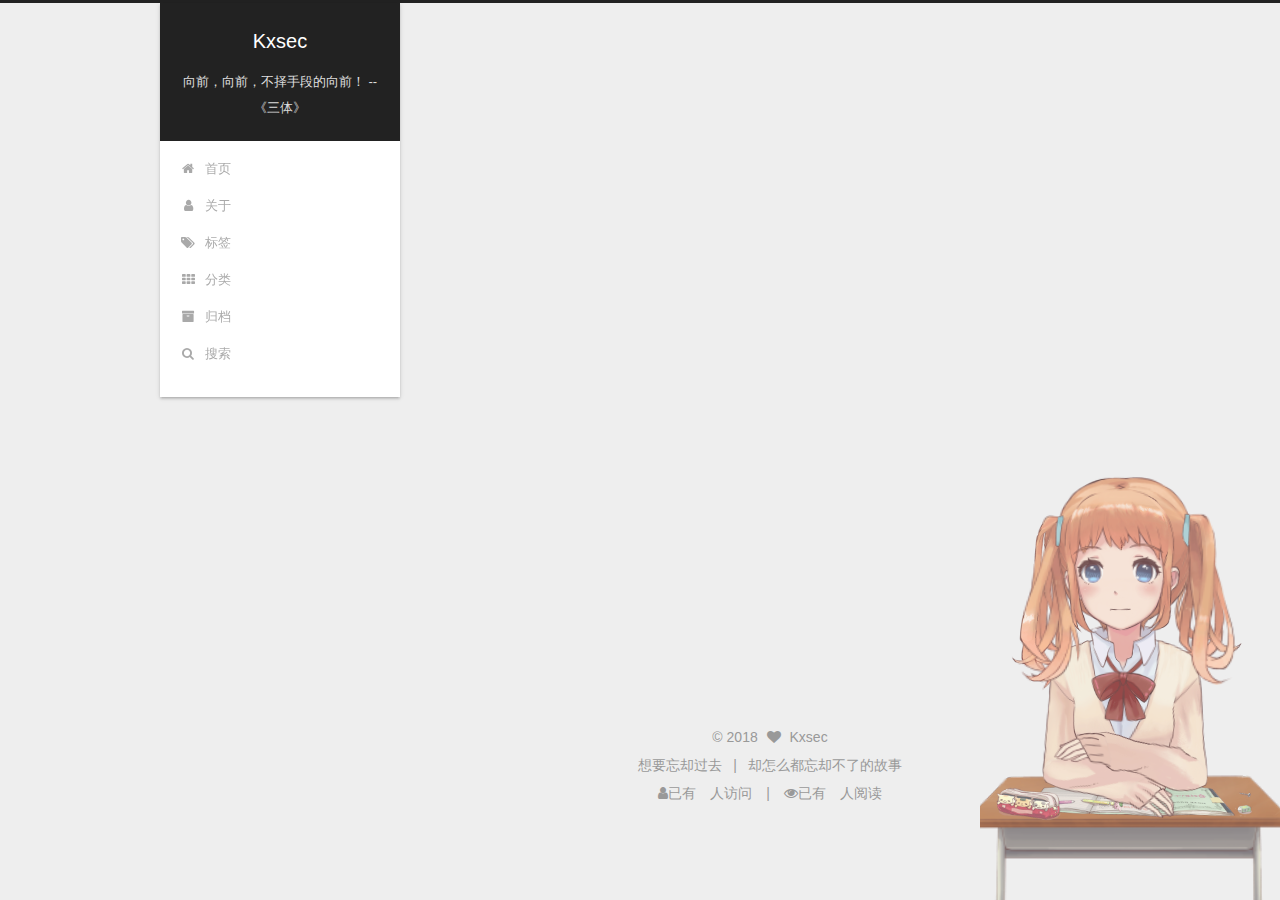
==== commit fb15a0b1: "Site updated: 2018-10-13 13:12:04" ====
--- a/about/index.html
+++ b/about/index.html
@@ -474,7 +474,7 @@
       <div class="footer-inner">
         <div class="copyright">&copy; <span itemprop="copyrightYear">2018</span>
   <span class="with-love">
-    <i class="fa fa-user"></i>
+    <i class="fa fa-heart"></i>
   </span>
   <span class="author" itemprop="copyrightHolder">Kxsec</span>
 
@@ -482,7 +482,7 @@
 </div>
 
 
-  <div class="powered-by">由 <a class="theme-link" target="_blank" href="https://hexo.io">Hexo</a> 强力驱动</div>
+  <div class="powered-by">想要忘却过去      </div>
 
 
 
@@ -490,7 +490,8 @@
 
 
 
-  <div class="theme-info">主题 &mdash; <a class="theme-link" target="_blank" href="https://github.com/iissnan/hexo-theme-next">NexT.Gemini</a> v5.1.4</div>
+  <div class="theme-info"> 却怎么都忘却不了的故事
+</div>
 
 
 
@@ -501,17 +502,17 @@
 
   
     <span class="site-uv">
-      <i class="fa fa-user">访客数</i>
+      <i class="fa fa-user">已有</i>
       <span class="busuanzi-value" id="busuanzi_value_site_uv"></span>
-      
+      人访问
     </span>
   
 
   
     <span class="site-pv">
-      <i class="fa fa-eye">阅读数</i>
+      <i class="fa fa-eye">已有</i>
       <span class="busuanzi-value" id="busuanzi_value_site_pv"></span>
-      
+      人阅读
     </span>
   
 </div>
@@ -1023,6 +1024,6 @@
 
   
 
-<script src="/live2dw/lib/L2Dwidget.min.js?0c58a1486de42ac6cc1c59c7d98ae887"></script><script>L2Dwidget.init({"pluginModelPath":"assets/","model":{"jsonPath":"live2d-widget-model-shizuku"},"display":{"position":"right","width":150,"height":300},"mobile":{"show":true},"log":false,"pluginJsPath":"lib/","pluginRootPath":"live2dw/","tagMode":false});</script></body>
+<script src="/live2dw/lib/L2Dwidget.min.js?0c58a1486de42ac6cc1c59c7d98ae887"></script><script>L2Dwidget.init({"pluginModelPath":"assets/","model":{"jsonPath":"/live2dw/assets/shizuku.model.json"},"display":{"position":"right","width":150,"height":300},"mobile":{"show":true},"log":false,"pluginJsPath":"lib/","pluginRootPath":"live2dw/","tagMode":false});</script></body>
 </html>
 <script type="text/javascript" src="js/src/love.js"></script>
--- a/css/main.css
+++ b/css/main.css
@@ -2055,7 +2055,7 @@
   width: 4px;
   height: 4px;
   border-radius: 50%;
-  background: #cbadff;
+  background: #448c0f;
 }
 .links-of-blogroll {
   font-size: 13px;
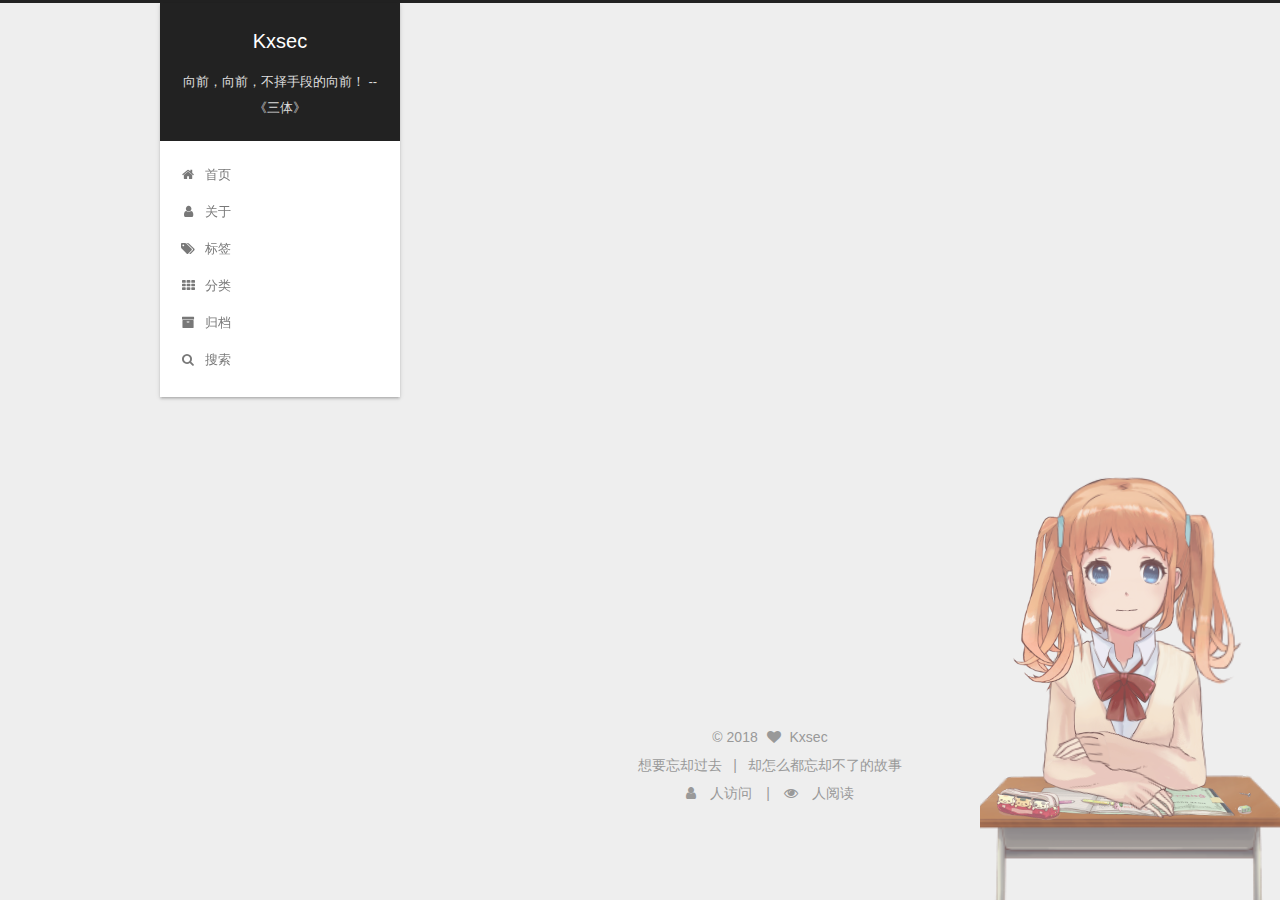
==== commit 9426346c: "Site updated: 2018-10-13 14:03:05" ====
--- a/about/index.html
+++ b/about/index.html
@@ -385,7 +385,25 @@
             
 
             
-
+              
+              
+              <div class="site-state-item site-state-categories">
+                <a href="/categories/index.html">
+                  <span class="site-state-item-count">1</span>
+                  <span class="site-state-item-name">分类</span>
+                </a>
+              </div>
+            
+
+            
+              
+              
+              <div class="site-state-item site-state-tags">
+                <a href="/tags/index.html">
+                  <span class="site-state-item-count">1</span>
+                  <span class="site-state-item-name">标签</span>
+                </a>
+              </div>
             
 
           </nav>
@@ -403,7 +421,7 @@
             <div class="links-of-author motion-element">
                 
                   <span class="links-of-author-item">
-                    <a href="https://github.com/xia-xuan" target="_blank" title="GitHub">
+                    <a href="https://github.com/Kxsec" target="_blank" title="GitHub">
                       
                         <i class="fa fa-fw fa-github"></i>GitHub</a>
                   </span>
@@ -412,6 +430,12 @@
                     <a href="mailto:admin@lucy-z.cn" target="_blank" title="E-Mail">
                       
                         <i class="fa fa-fw fa-envelope"></i>E-Mail</a>
+                  </span>
+                
+                  <span class="links-of-author-item">
+                    <a href="http://wpa.qq.com/msgrd?v=3&uin=11316318&site=qq&menu=yes" target="_blank" title="QQ">
+                      
+                        <i class="fa fa-fw fa-qq"></i>QQ</a>
                   </span>
                 
             </div>
@@ -502,7 +526,7 @@
 
   
     <span class="site-uv">
-      <i class="fa fa-user">已有</i>
+      <i class="fa fa-user"></i>
       <span class="busuanzi-value" id="busuanzi_value_site_uv"></span>
       人访问
     </span>
@@ -510,7 +534,7 @@
 
   
     <span class="site-pv">
-      <i class="fa fa-eye">已有</i>
+      <i class="fa fa-eye"></i>
       <span class="busuanzi-value" id="busuanzi_value_site_pv"></span>
       人阅读
     </span>
--- a/css/main.css
+++ b/css/main.css
@@ -2055,7 +2055,7 @@
   width: 4px;
   height: 4px;
   border-radius: 50%;
-  background: #448c0f;
+  background: #2e876e;
 }
 .links-of-blogroll {
   font-size: 13px;
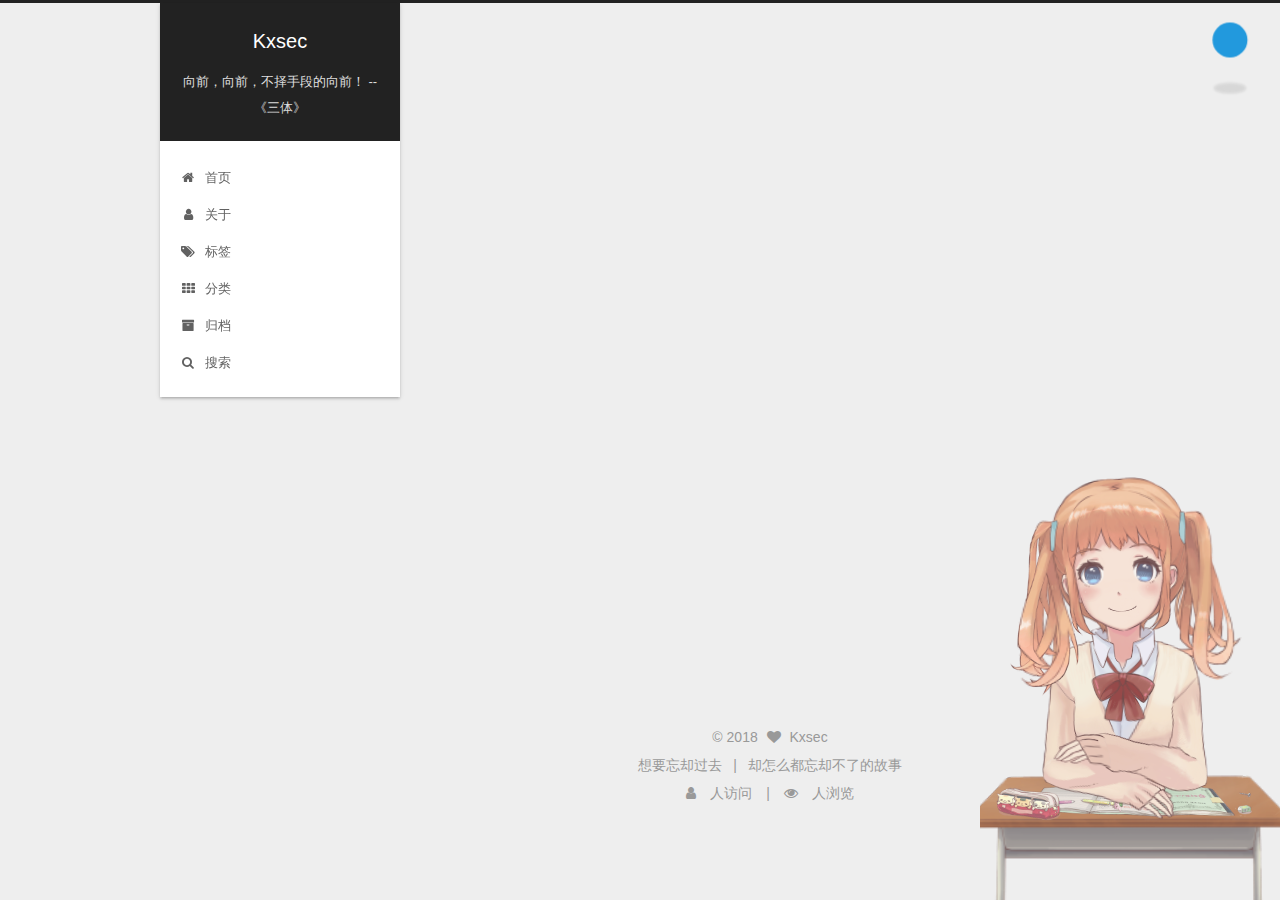
==== commit 2dfe52b5: "Site updated: 2018-10-13 16:38:42" ====
--- a/about/index.html
+++ b/about/index.html
@@ -13,6 +13,13 @@
 <meta name="theme-color" content="#222">
 
 
+
+  
+  
+    
+    
+  <script src="/lib/pace/pace.min.js?v=1.0.2"></script>
+  <link href="/lib/pace/pace-theme-bounce.min.css?v=1.0.2" rel="stylesheet">
 
 
 
@@ -433,9 +440,15 @@
                   </span>
                 
                   <span class="links-of-author-item">
-                    <a href="http://wpa.qq.com/msgrd?v=3&uin=11316318&site=qq&menu=yes" target="_blank" title="QQ">
+                    <a href="http://wpa.qq.com/msgrd?v=3&uin=11316318&site=qq&menu=yes" target="_blank" title="Q Q">
                       
-                        <i class="fa fa-fw fa-qq"></i>QQ</a>
+                        <i class="fa fa-fw fa-qq"></i>Q Q</a>
+                  </span>
+                
+                  <span class="links-of-author-item">
+                    <a href="https://music.163.com/#/user/home?id=340357193" target="_blank" title="网易云">
+                      
+                        <i class="fa fa-fw fa-music"></i>网易云</a>
                   </span>
                 
             </div>
@@ -522,7 +535,7 @@
 
         
 <div class="busuanzi-count">
-  <script async src="https://dn-lbstatics.qbox.me/busuanzi/2.3/busuanzi.pure.mini.js"></script>
+  <script async src="https://busuanzi.ibruce.info/busuanzi/2.3/busuanzi.pure.mini.js"></script>
 
   
     <span class="site-uv">
@@ -536,7 +549,7 @@
     <span class="site-pv">
       <i class="fa fa-eye"></i>
       <span class="busuanzi-value" id="busuanzi_value_site_pv"></span>
-      人阅读
+      人浏览
     </span>
   
 </div>
--- a/css/main.css
+++ b/css/main.css
@@ -2055,7 +2055,7 @@
   width: 4px;
   height: 4px;
   border-radius: 50%;
-  background: #2e876e;
+  background: #daa360;
 }
 .links-of-blogroll {
   font-size: 13px;
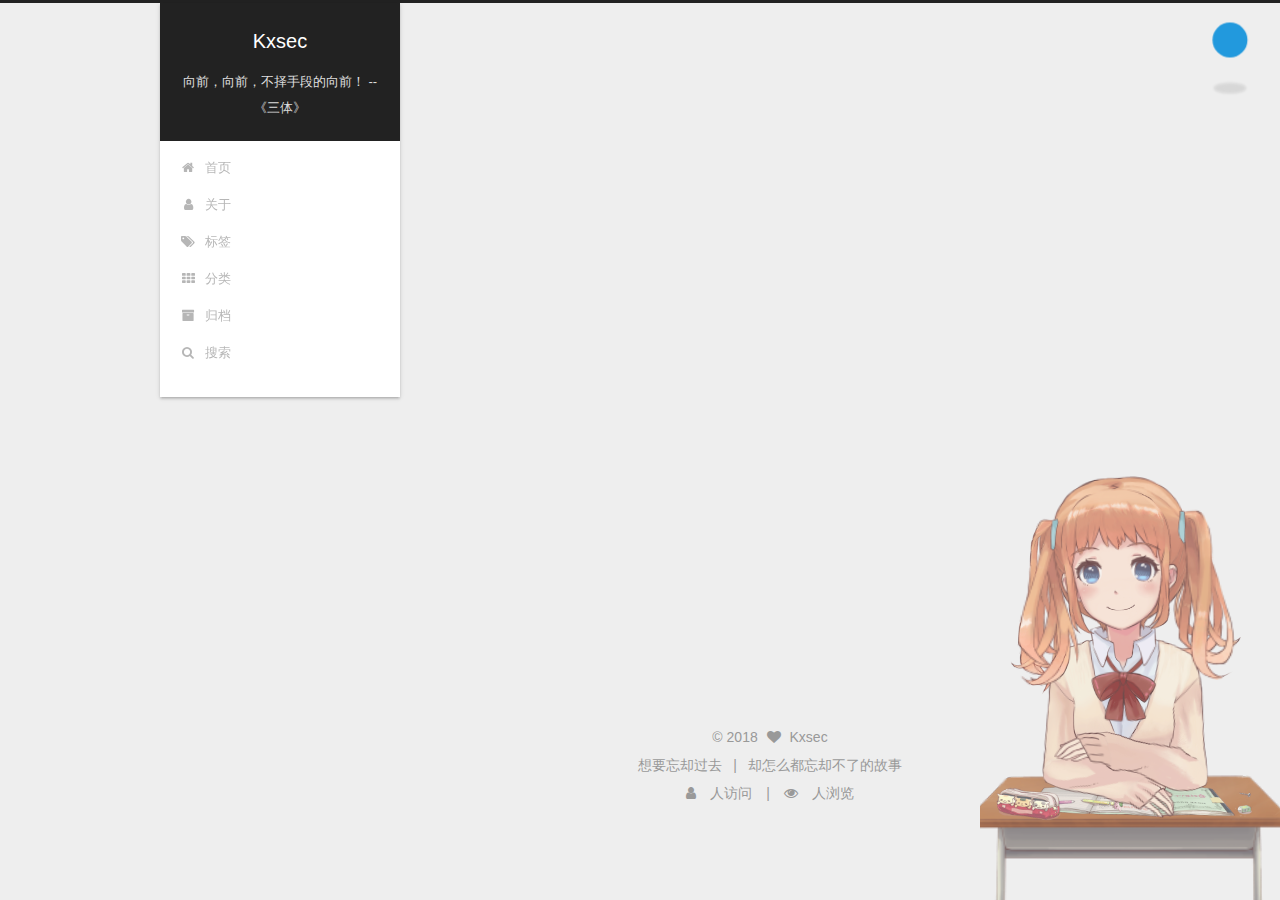
==== commit 18d43849: "Site updated: 2018-12-19 22:03:05" ====
--- a/about/index.html
+++ b/about/index.html
@@ -371,7 +371,7 @@
           <div class="site-author motion-element" itemprop="author" itemscope itemtype="http://schema.org/Person">
             
               <img class="site-author-image" itemprop="image"
-                src="http://ou51b4z7g.bkt.clouddn.com/18-1-24/3115122.jpg"
+                src="http://ww1.sinaimg.cn/large/006qfJLyly1fyce8rc35pj30qo0qodg5.jpg"
                 alt="Kxsec" />
             
               <p class="site-author-name" itemprop="name">Kxsec</p>
@@ -446,9 +446,9 @@
                   </span>
                 
                   <span class="links-of-author-item">
-                    <a href="https://music.163.com/#/user/home?id=340357193" target="_blank" title="网易云">
+                    <a href="https://music.163.com" target="_blank" title="网易云">
                       
-                        <i class="fa fa-fw fa-music"></i>网易云</a>
+                        <i class="fa fa-fw fa-globe"></i>网易云</a>
                   </span>
                 
             </div>
@@ -1061,6 +1061,6 @@
 
   
 
-<script src="/live2dw/lib/L2Dwidget.min.js?0c58a1486de42ac6cc1c59c7d98ae887"></script><script>L2Dwidget.init({"pluginModelPath":"assets/","model":{"jsonPath":"/live2dw/assets/shizuku.model.json"},"display":{"position":"right","width":150,"height":300},"mobile":{"show":true},"log":false,"pluginJsPath":"lib/","pluginRootPath":"live2dw/","tagMode":false});</script></body>
+<script src="/live2dw/lib/L2Dwidget.min.js?0c58a1486de42ac6cc1c59c7d98ae887"></script><script>L2Dwidget.init({"pluginModelPath":"assets/","model":{"jsonPath":"/live2dw/assets/shizuku.model.json"},"display":{"position":"right","width":150,"height":300},"mobile":{"show":false},"log":false,"pluginJsPath":"lib/","pluginRootPath":"live2dw/","tagMode":false});</script></body>
 </html>
 <script type="text/javascript" src="js/src/love.js"></script>
--- a/css/main.css
+++ b/css/main.css
@@ -2055,7 +2055,7 @@
   width: 4px;
   height: 4px;
   border-radius: 50%;
-  background: #daa360;
+  background: #ffff7e;
 }
 .links-of-blogroll {
   font-size: 13px;
